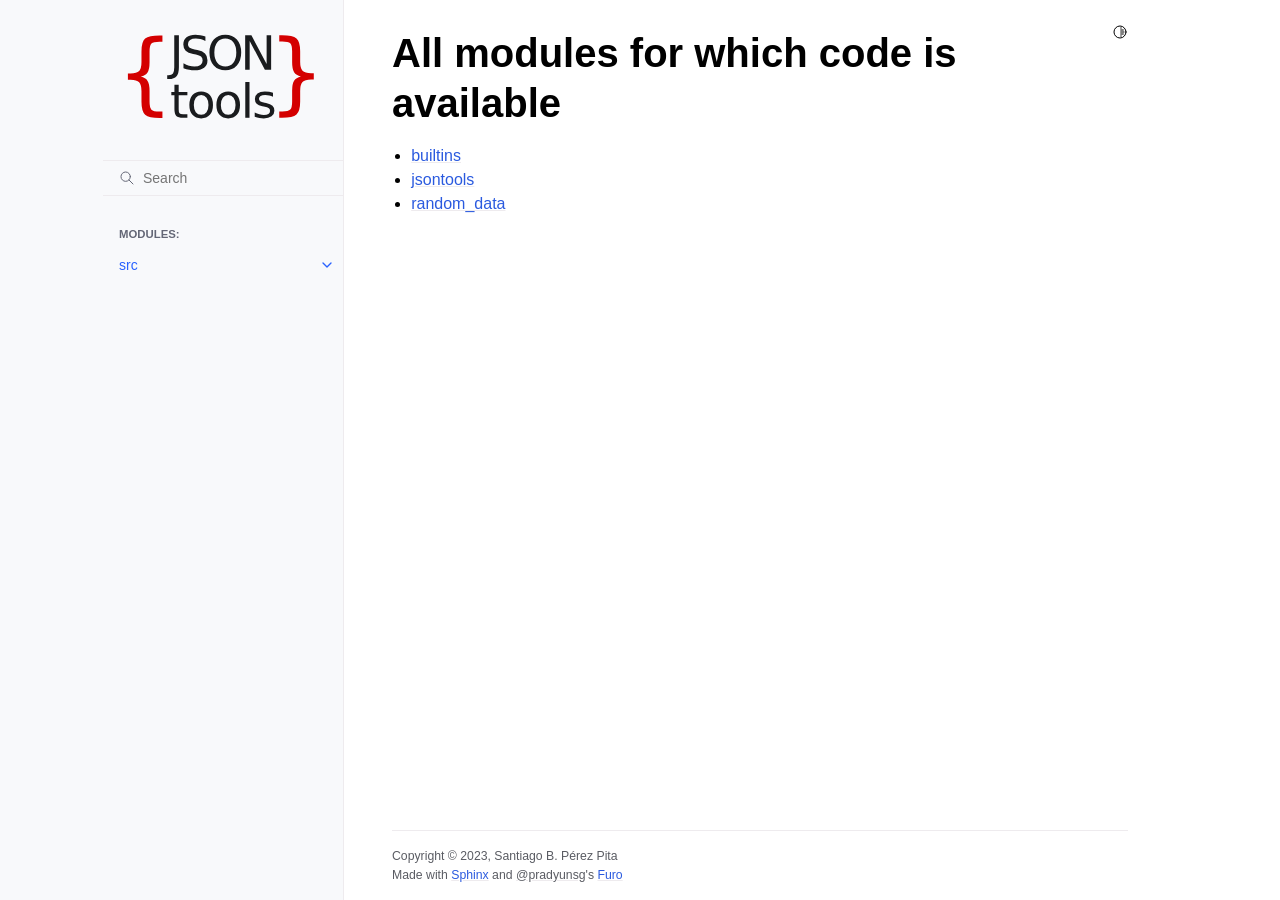
==== docs/_modules/index.html @ b6b6de49 "Beta version" ====
<!doctype html>
<html class="no-js" lang="en" data-content_root="../">
  <head><meta charset="utf-8"/>
    <meta name="viewport" content="width=device-width,initial-scale=1"/>
    <meta name="color-scheme" content="light dark"><link rel="index" title="Index" href="../genindex.html" /><link rel="search" title="Search" href="../search.html" />

    <link rel="shortcut icon" href="../_static/jsontools-icon.ico"/><!-- Generated with Sphinx 7.2.6 and Furo 2023.09.10 -->
        <title>Overview: module code</title>
      <link rel="stylesheet" type="text/css" href="../_static/pygments.css?v=649a27d8" />
    <link rel="stylesheet" type="text/css" href="../_static/styles/furo.css?v=135e06be" />
    <link rel="stylesheet" type="text/css" href="../_static/styles/furo-extensions.css?v=36a5483c" />
    <link rel="stylesheet" type="text/css" href="../_static/css/custom.css?v=da8a7cb0" />




<style>
  body {
    --color-code-background: #f0f0f0;
  --color-code-foreground: black;

  }
  @media not print {
    body[data-theme="dark"] {
      --color-code-background: #202020;
  --color-code-foreground: #d0d0d0;

    }
    @media (prefers-color-scheme: dark) {
      body:not([data-theme="light"]) {
        --color-code-background: #202020;
  --color-code-foreground: #d0d0d0;

      }
    }
  }
</style></head>
  <body>

    <script>
      document.body.dataset.theme = localStorage.getItem("theme") || "auto";
    </script>


<svg xmlns="http://www.w3.org/2000/svg" style="display: none;">
  <symbol id="svg-toc" viewBox="0 0 24 24">
    <title>Contents</title>
    <svg stroke="currentColor" fill="currentColor" stroke-width="0" viewBox="0 0 1024 1024">
      <path d="M408 442h480c4.4 0 8-3.6 8-8v-56c0-4.4-3.6-8-8-8H408c-4.4 0-8 3.6-8 8v56c0 4.4 3.6 8 8 8zm-8 204c0 4.4 3.6 8 8 8h480c4.4 0 8-3.6 8-8v-56c0-4.4-3.6-8-8-8H408c-4.4 0-8 3.6-8 8v56zm504-486H120c-4.4 0-8 3.6-8 8v56c0 4.4 3.6 8 8 8h784c4.4 0 8-3.6 8-8v-56c0-4.4-3.6-8-8-8zm0 632H120c-4.4 0-8 3.6-8 8v56c0 4.4 3.6 8 8 8h784c4.4 0 8-3.6 8-8v-56c0-4.4-3.6-8-8-8zM115.4 518.9L271.7 642c5.8 4.6 14.4.5 14.4-6.9V388.9c0-7.4-8.5-11.5-14.4-6.9L115.4 505.1a8.74 8.74 0 0 0 0 13.8z"/>
    </svg>
  </symbol>
  <symbol id="svg-menu" viewBox="0 0 24 24">
    <title>Menu</title>
    <svg xmlns="http://www.w3.org/2000/svg" viewBox="0 0 24 24" fill="none" stroke="currentColor"
      stroke-width="2" stroke-linecap="round" stroke-linejoin="round" class="feather-menu">
      <line x1="3" y1="12" x2="21" y2="12"></line>
      <line x1="3" y1="6" x2="21" y2="6"></line>
      <line x1="3" y1="18" x2="21" y2="18"></line>
    </svg>
  </symbol>
  <symbol id="svg-arrow-right" viewBox="0 0 24 24">
    <title>Expand</title>
    <svg xmlns="http://www.w3.org/2000/svg" viewBox="0 0 24 24" fill="none" stroke="currentColor"
      stroke-width="2" stroke-linecap="round" stroke-linejoin="round" class="feather-chevron-right">
      <polyline points="9 18 15 12 9 6"></polyline>
    </svg>
  </symbol>
  <symbol id="svg-sun" viewBox="0 0 24 24">
    <title>Light mode</title>
    <svg xmlns="http://www.w3.org/2000/svg" viewBox="0 0 24 24" fill="none" stroke="currentColor"
      stroke-width="1.5" stroke-linecap="round" stroke-linejoin="round" class="feather-sun">
      <circle cx="12" cy="12" r="5"></circle>
      <line x1="12" y1="1" x2="12" y2="3"></line>
      <line x1="12" y1="21" x2="12" y2="23"></line>
      <line x1="4.22" y1="4.22" x2="5.64" y2="5.64"></line>
      <line x1="18.36" y1="18.36" x2="19.78" y2="19.78"></line>
      <line x1="1" y1="12" x2="3" y2="12"></line>
      <line x1="21" y1="12" x2="23" y2="12"></line>
      <line x1="4.22" y1="19.78" x2="5.64" y2="18.36"></line>
      <line x1="18.36" y1="5.64" x2="19.78" y2="4.22"></line>
    </svg>
  </symbol>
  <symbol id="svg-moon" viewBox="0 0 24 24">
    <title>Dark mode</title>
    <svg xmlns="http://www.w3.org/2000/svg" viewBox="0 0 24 24" fill="none" stroke="currentColor"
      stroke-width="1.5" stroke-linecap="round" stroke-linejoin="round" class="icon-tabler-moon">
      <path stroke="none" d="M0 0h24v24H0z" fill="none" />
      <path d="M12 3c.132 0 .263 0 .393 0a7.5 7.5 0 0 0 7.92 12.446a9 9 0 1 1 -8.313 -12.454z" />
    </svg>
  </symbol>
  <symbol id="svg-sun-half" viewBox="0 0 24 24">
    <title>Auto light/dark mode</title>
    <svg xmlns="http://www.w3.org/2000/svg" viewBox="0 0 24 24" fill="none" stroke="currentColor"
      stroke-width="1.5" stroke-linecap="round" stroke-linejoin="round" class="icon-tabler-shadow">
      <path stroke="none" d="M0 0h24v24H0z" fill="none"/>
      <circle cx="12" cy="12" r="9" />
      <path d="M13 12h5" />
      <path d="M13 15h4" />
      <path d="M13 18h1" />
      <path d="M13 9h4" />
      <path d="M13 6h1" />
    </svg>
  </symbol>
</svg>

<input type="checkbox" class="sidebar-toggle" name="__navigation" id="__navigation">
<input type="checkbox" class="sidebar-toggle" name="__toc" id="__toc">
<label class="overlay sidebar-overlay" for="__navigation">
  <div class="visually-hidden">Hide navigation sidebar</div>
</label>
<label class="overlay toc-overlay" for="__toc">
  <div class="visually-hidden">Hide table of contents sidebar</div>
</label>



<div class="page">
  <header class="mobile-header">
    <div class="header-left">
      <label class="nav-overlay-icon" for="__navigation">
        <div class="visually-hidden">Toggle site navigation sidebar</div>
        <i class="icon"><svg><use href="#svg-menu"></use></svg></i>
      </label>
    </div>
    <div class="header-center">
      <a href="../index.html"><div class="brand">JSONtools</div></a>
    </div>
    <div class="header-right">
      <div class="theme-toggle-container theme-toggle-header">
        <button class="theme-toggle">
          <div class="visually-hidden">Toggle Light / Dark / Auto color theme</div>
          <svg class="theme-icon-when-auto"><use href="#svg-sun-half"></use></svg>
          <svg class="theme-icon-when-dark"><use href="#svg-moon"></use></svg>
          <svg class="theme-icon-when-light"><use href="#svg-sun"></use></svg>
        </button>
      </div>
      <label class="toc-overlay-icon toc-header-icon no-toc" for="__toc">
        <div class="visually-hidden">Toggle table of contents sidebar</div>
        <i class="icon"><svg><use href="#svg-toc"></use></svg></i>
      </label>
    </div>
  </header>
  <aside class="sidebar-drawer">
    <div class="sidebar-container">

      <div class="sidebar-sticky"><a class="sidebar-brand" href="../index.html">

  <div class="sidebar-logo-container">
    <img class="sidebar-logo" src="../_static/jsontools-logo-optimized.svg" alt="Logo"/>
  </div>

  <span class="sidebar-brand-text">JSONtools</span>

</a><form class="sidebar-search-container" method="get" action="../search.html" role="search">
  <input class="sidebar-search" placeholder="Search" name="q" aria-label="Search">
  <input type="hidden" name="check_keywords" value="yes">
  <input type="hidden" name="area" value="default">
</form>
<div id="searchbox"></div><div class="sidebar-scroll"><div class="sidebar-tree">
  <p class="caption" role="heading"><span class="caption-text">Modules:</span></p>
<ul>
<li class="toctree-l1 has-children"><a class="reference internal" href="../src/modules.html">src</a><input class="toctree-checkbox" id="toctree-checkbox-1" name="toctree-checkbox-1" role="switch" type="checkbox"/><label for="toctree-checkbox-1"><div class="visually-hidden">Toggle navigation of src</div><i class="icon"><svg><use href="#svg-arrow-right"></use></svg></i></label><ul>
<li class="toctree-l2"><a class="reference internal" href="../src/jsontools.html">jsontools module</a></li>
<li class="toctree-l2"><a class="reference internal" href="../src/random_data.html">random_data module</a></li>
</ul>
</li>
</ul>

</div>
</div>

      </div>

    </div>
  </aside>
  <div class="main">
    <div class="content">
      <div class="article-container">
        <a href="#" class="back-to-top muted-link">
          <svg xmlns="http://www.w3.org/2000/svg" viewBox="0 0 24 24">
            <path d="M13 20h-2V8l-5.5 5.5-1.42-1.42L12 4.16l7.92 7.92-1.42 1.42L13 8v12z"></path>
          </svg>
          <span>Back to top</span>
        </a>
        <div class="content-icon-container">
          <div class="theme-toggle-container theme-toggle-content">
            <button class="theme-toggle">
              <div class="visually-hidden">Toggle Light / Dark / Auto color theme</div>
              <svg class="theme-icon-when-auto"><use href="#svg-sun-half"></use></svg>
              <svg class="theme-icon-when-dark"><use href="#svg-moon"></use></svg>
              <svg class="theme-icon-when-light"><use href="#svg-sun"></use></svg>
            </button>
          </div>
          <label class="toc-overlay-icon toc-content-icon no-toc" for="__toc">
            <div class="visually-hidden">Toggle table of contents sidebar</div>
            <i class="icon"><svg><use href="#svg-toc"></use></svg></i>
          </label>
        </div>
        <article role="main">
          <h1>All modules for which code is available</h1>
<ul><li><a href="builtins.html">builtins</a></li>
<li><a href="jsontools.html">jsontools</a></li>
<li><a href="random_data.html">random_data</a></li>
</ul>
        </article>
      </div>
      <footer>

        <div class="related-pages">


        </div>
        <div class="bottom-of-page">
          <div class="left-details">
            <div class="copyright">
                Copyright &#169; 2023, Santiago B. Pérez Pita
            </div>
            Made with <a href="https://www.sphinx-doc.org/">Sphinx</a> and <a class="muted-link" href="https://pradyunsg.me">@pradyunsg</a>'s

            <a href="https://github.com/pradyunsg/furo">Furo</a>

          </div>
          <div class="right-details">

          </div>
        </div>

      </footer>
    </div>
    <aside class="toc-drawer no-toc">



    </aside>
  </div>
</div><script src="../_static/documentation_options.js?v=38b66d78"></script>
    <script src="../_static/doctools.js?v=888ff710"></script>
    <script src="../_static/sphinx_highlight.js?v=dc90522c"></script>
    <script src="../_static/scripts/furo.js?v=32e29ea5"></script>
    </body>
</html>
---- docs/_static/pygments.css ----
.highlight pre { line-height: 125%; }
.highlight td.linenos .normal { color: #666666; background-color: transparent; padding-left: 5px; padding-right: 5px; }
.highlight span.linenos { color: #666666; background-color: transparent; padding-left: 5px; padding-right: 5px; }
.highlight td.linenos .special { color: #000000; background-color: #ffffc0; padding-left: 5px; padding-right: 5px; }
.highlight span.linenos.special { color: #000000; background-color: #ffffc0; padding-left: 5px; padding-right: 5px; }
.highlight .hll { background-color: #ffffcc }
.highlight { background: #f0f0f0; }
.highlight .c { color: #60a0b0; font-style: italic } /* Comment */
.highlight .err { border: 1px solid #FF0000 } /* Error */
.highlight .k { color: #007020; font-weight: bold } /* Keyword */
.highlight .o { color: #666666 } /* Operator */
.highlight .ch { color: #60a0b0; font-style: italic } /* Comment.Hashbang */
.highlight .cm { color: #60a0b0; font-style: italic } /* Comment.Multiline */
.highlight .cp { color: #007020 } /* Comment.Preproc */
.highlight .cpf { color: #60a0b0; font-style: italic } /* Comment.PreprocFile */
.highlight .c1 { color: #60a0b0; font-style: italic } /* Comment.Single */
.highlight .cs { color: #60a0b0; background-color: #fff0f0 } /* Comment.Special */
.highlight .gd { color: #A00000 } /* Generic.Deleted */
.highlight .ge { font-style: italic } /* Generic.Emph */
.highlight .ges { font-weight: bold; font-style: italic } /* Generic.EmphStrong */
.highlight .gr { color: #FF0000 } /* Generic.Error */
.highlight .gh { color: #000080; font-weight: bold } /* Generic.Heading */
.highlight .gi { color: #00A000 } /* Generic.Inserted */
.highlight .go { color: #888888 } /* Generic.Output */
.highlight .gp { color: #c65d09; font-weight: bold } /* Generic.Prompt */
.highlight .gs { font-weight: bold } /* Generic.Strong */
.highlight .gu { color: #800080; font-weight: bold } /* Generic.Subheading */
.highlight .gt { color: #0044DD } /* Generic.Traceback */
.highlight .kc { color: #007020; font-weight: bold } /* Keyword.Constant */
.highlight .kd { color: #007020; font-weight: bold } /* Keyword.Declaration */
.highlight .kn { color: #007020; font-weight: bold } /* Keyword.Namespace */
.highlight .kp { color: #007020 } /* Keyword.Pseudo */
.highlight .kr { color: #007020; font-weight: bold } /* Keyword.Reserved */
.highlight .kt { color: #902000 } /* Keyword.Type */
.highlight .m { color: #40a070 } /* Literal.Number */
.highlight .s { color: #4070a0 } /* Literal.String */
.highlight .na { color: #4070a0 } /* Name.Attribute */
.highlight .nb { color: #007020 } /* Name.Builtin */
.highlight .nc { color: #0e84b5; font-weight: bold } /* Name.Class */
.highlight .no { color: #60add5 } /* Name.Constant */
.highlight .nd { color: #555555; font-weight: bold } /* Name.Decorator */
.highlight .ni { color: #d55537; font-weight: bold } /* Name.Entity */
.highlight .ne { color: #007020 } /* Name.Exception */
.highlight .nf { color: #06287e } /* Name.Function */
.highlight .nl { color: #002070; font-weight: bold } /* Name.Label */
.highlight .nn { color: #0e84b5; font-weight: bold } /* Name.Namespace */
.highlight .nt { color: #062873; font-weight: bold } /* Name.Tag */
.highlight .nv { color: #bb60d5 } /* Name.Variable */
.highlight .ow { color: #007020; font-weight: bold } /* Operator.Word */
.highlight .w { color: #bbbbbb } /* Text.Whitespace */
.highlight .mb { color: #40a070 } /* Literal.Number.Bin */
.highlight .mf { color: #40a070 } /* Literal.Number.Float */
.highlight .mh { color: #40a070 } /* Literal.Number.Hex */
.highlight .mi { color: #40a070 } /* Literal.Number.Integer */
.highlight .mo { color: #40a070 } /* Literal.Number.Oct */
.highlight .sa { color: #4070a0 } /* Literal.String.Affix */
.highlight .sb { color: #4070a0 } /* Literal.String.Backtick */
.highlight .sc { color: #4070a0 } /* Literal.String.Char */
.highlight .dl { color: #4070a0 } /* Literal.String.Delimiter */
.highlight .sd { color: #4070a0; font-style: italic } /* Literal.String.Doc */
.highlight .s2 { color: #4070a0 } /* Literal.String.Double */
.highlight .se { color: #4070a0; font-weight: bold } /* Literal.String.Escape */
.highlight .sh { color: #4070a0 } /* Literal.String.Heredoc */
.highlight .si { color: #70a0d0; font-style: italic } /* Literal.String.Interpol */
.highlight .sx { color: #c65d09 } /* Literal.String.Other */
.highlight .sr { color: #235388 } /* Literal.String.Regex */
.highlight .s1 { color: #4070a0 } /* Literal.String.Single */
.highlight .ss { color: #517918 } /* Literal.String.Symbol */
.highlight .bp { color: #007020 } /* Name.Builtin.Pseudo */
.highlight .fm { color: #06287e } /* Name.Function.Magic */
.highlight .vc { color: #bb60d5 } /* Name.Variable.Class */
.highlight .vg { color: #bb60d5 } /* Name.Variable.Global */
.highlight .vi { color: #bb60d5 } /* Name.Variable.Instance */
.highlight .vm { color: #bb60d5 } /* Name.Variable.Magic */
.highlight .il { color: #40a070 } /* Literal.Number.Integer.Long */
@media not print {
body[data-theme="dark"] .highlight pre { line-height: 125%; }
body[data-theme="dark"] .highlight td.linenos .normal { color: #aaaaaa; background-color: transparent; padding-left: 5px; padding-right: 5px; }
body[data-theme="dark"] .highlight span.linenos { color: #aaaaaa; background-color: transparent; padding-left: 5px; padding-right: 5px; }
body[data-theme="dark"] .highlight td.linenos .special { color: #000000; background-color: #ffffc0; padding-left: 5px; padding-right: 5px; }
body[data-theme="dark"] .highlight span.linenos.special { color: #000000; background-color: #ffffc0; padding-left: 5px; padding-right: 5px; }
body[data-theme="dark"] .highlight .hll { background-color: #404040 }
body[data-theme="dark"] .highlight { background: #202020; color: #d0d0d0 }
body[data-theme="dark"] .highlight .c { color: #ababab; font-style: italic } /* Comment */
body[data-theme="dark"] .highlight .err { color: #a61717; background-color: #e3d2d2 } /* Error */
body[data-theme="dark"] .highlight .esc { color: #d0d0d0 } /* Escape */
body[data-theme="dark"] .highlight .g { color: #d0d0d0 } /* Generic */
body[data-theme="dark"] .highlight .k { color: #6ebf26; font-weight: bold } /* Keyword */
body[data-theme="dark"] .highlight .l { color: #d0d0d0 } /* Literal */
body[data-theme="dark"] .highlight .n { color: #d0d0d0 } /* Name */
body[data-theme="dark"] .highlight .o { color: #d0d0d0 } /* Operator */
body[data-theme="dark"] .highlight .x { color: #d0d0d0 } /* Other */
body[data-theme="dark"] .highlight .p { color: #d0d0d0 } /* Punctuation */
body[data-theme="dark"] .highlight .ch { color: #ababab; font-style: italic } /* Comment.Hashbang */
body[data-theme="dark"] .highlight .cm { color: #ababab; font-style: italic } /* Comment.Multiline */
body[data-theme="dark"] .highlight .cp { color: #ff3a3a; font-weight: bold } /* Comment.Preproc */
body[data-theme="dark"] .highlight .cpf { color: #ababab; font-style: italic } /* Comment.PreprocFile */
body[data-theme="dark"] .highlight .c1 { color: #ababab; font-style: italic } /* Comment.Single */
body[data-theme="dark"] .highlight .cs { color: #e50808; font-weight: bold; background-color: #520000 } /* Comment.Special */
body[data-theme="dark"] .highlight .gd { color: #d22323 } /* Generic.Deleted */
body[data-theme="dark"] .highlight .ge { color: #d0d0d0; font-style: italic } /* Generic.Emph */
body[data-theme="dark"] .highlight .ges { color: #d0d0d0; font-weight: bold; font-style: italic } /* Generic.EmphStrong */
body[data-theme="dark"] .highlight .gr { color: #d22323 } /* Generic.Error */
body[data-theme="dark"] .highlight .gh { color: #ffffff; font-weight: bold } /* Generic.Heading */
body[data-theme="dark"] .highlight .gi { color: #589819 } /* Generic.Inserted */
body[data-theme="dark"] .highlight .go { color: #cccccc } /* Generic.Output */
body[data-theme="dark"] .highlight .gp { color: #aaaaaa } /* Generic.Prompt */
body[data-theme="dark"] .highlight .gs { color: #d0d0d0; font-weight: bold } /* Generic.Strong */
body[data-theme="dark"] .highlight .gu { color: #ffffff; text-decoration: underline } /* Generic.Subheading */
body[data-theme="dark"] .highlight .gt { color: #d22323 } /* Generic.Traceback */
body[data-theme="dark"] .highlight .kc { color: #6ebf26; font-weight: bold } /* Keyword.Constant */
body[data-theme="dark"] .highlight .kd { color: #6ebf26; font-weight: bold } /* Keyword.Declaration */
body[data-theme="dark"] .highlight .kn { color: #6ebf26; font-weight: bold } /* Keyword.Namespace */
body[data-theme="dark"] .highlight .kp { color: #6ebf26 } /* Keyword.Pseudo */
body[data-theme="dark"] .highlight .kr { color: #6ebf26; font-weight: bold } /* Keyword.Reserved */
body[data-theme="dark"] .highlight .kt { color: #6ebf26; font-weight: bold } /* Keyword.Type */
body[data-theme="dark"] .highlight .ld { color: #d0d0d0 } /* Literal.Date */
body[data-theme="dark"] .highlight .m { color: #51b2fd } /* Literal.Number */
body[data-theme="dark"] .highlight .s { color: #ed9d13 } /* Literal.String */
body[data-theme="dark"] .highlight .na { color: #bbbbbb } /* Name.Attribute */
body[data-theme="dark"] .highlight .nb { color: #2fbccd } /* Name.Builtin */
body[data-theme="dark"] .highlight .nc { color: #71adff; text-decoration: underline } /* Name.Class */
body[data-theme="dark"] .highlight .no { color: #40ffff } /* Name.Constant */
body[data-theme="dark"] .highlight .nd { color: #ffa500 } /* Name.Decorator */
body[data-theme="dark"] .highlight .ni { color: #d0d0d0 } /* Name.Entity */
body[data-theme="dark"] .highlight .ne { color: #bbbbbb } /* Name.Exception */
body[data-theme="dark"] .highlight .nf { color: #71adff } /* Name.Function */
body[data-theme="dark"] .highlight .nl { color: #d0d0d0 } /* Name.Label */
body[data-theme="dark"] .highlight .nn { color: #71adff; text-decoration: underline } /* Name.Namespace */
body[data-theme="dark"] .highlight .nx { color: #d0d0d0 } /* Name.Other */
body[data-theme="dark"] .highlight .py { color: #d0d0d0 } /* Name.Property */
body[data-theme="dark"] .highlight .nt { color: #6ebf26; font-weight: bold } /* Name.Tag */
body[data-theme="dark"] .highlight .nv { color: #40ffff } /* Name.Variable */
body[data-theme="dark"] .highlight .ow { color: #6ebf26; font-weight: bold } /* Operator.Word */
body[data-theme="dark"] .highlight .pm { color: #d0d0d0 } /* Punctuation.Marker */
body[data-theme="dark"] .highlight .w { color: #666666 } /* Text.Whitespace */
body[data-theme="dark"] .highlight .mb { color: #51b2fd } /* Literal.Number.Bin */
body[data-theme="dark"] .highlight .mf { color: #51b2fd } /* Literal.Number.Float */
body[data-theme="dark"] .highlight .mh { color: #51b2fd } /* Literal.Number.Hex */
body[data-theme="dark"] .highlight .mi { color: #51b2fd } /* Literal.Number.Integer */
body[data-theme="dark"] .highlight .mo { color: #51b2fd } /* Literal.Number.Oct */
body[data-theme="dark"] .highlight .sa { color: #ed9d13 } /* Literal.String.Affix */
body[data-theme="dark"] .highlight .sb { color: #ed9d13 } /* Literal.String.Backtick */
body[data-theme="dark"] .highlight .sc { color: #ed9d13 } /* Literal.String.Char */
body[data-theme="dark"] .highlight .dl { color: #ed9d13 } /* Literal.String.Delimiter */
body[data-theme="dark"] .highlight .sd { color: #ed9d13 } /* Literal.String.Doc */
body[data-theme="dark"] .highlight .s2 { color: #ed9d13 } /* Literal.String.Double */
body[data-theme="dark"] .highlight .se { color: #ed9d13 } /* Literal.String.Escape */
body[data-theme="dark"] .highlight .sh { color: #ed9d13 } /* Literal.String.Heredoc */
body[data-theme="dark"] .highlight .si { color: #ed9d13 } /* Literal.String.Interpol */
body[data-theme="dark"] .highlight .sx { color: #ffa500 } /* Literal.String.Other */
body[data-theme="dark"] .highlight .sr { color: #ed9d13 } /* Literal.String.Regex */
body[data-theme="dark"] .highlight .s1 { color: #ed9d13 } /* Literal.String.Single */
body[data-theme="dark"] .highlight .ss { color: #ed9d13 } /* Literal.String.Symbol */
body[data-theme="dark"] .highlight .bp { color: #2fbccd } /* Name.Builtin.Pseudo */
body[data-theme="dark"] .highlight .fm { color: #71adff } /* Name.Function.Magic */
body[data-theme="dark"] .highlight .vc { color: #40ffff } /* Name.Variable.Class */
body[data-theme="dark"] .highlight .vg { color: #40ffff } /* Name.Variable.Global */
body[data-theme="dark"] .highlight .vi { color: #40ffff } /* Name.Variable.Instance */
body[data-theme="dark"] .highlight .vm { color: #40ffff } /* Name.Variable.Magic */
body[data-theme="dark"] .highlight .il { color: #51b2fd } /* Literal.Number.Integer.Long */
@media (prefers-color-scheme: dark) {
body:not([data-theme="light"]) .highlight pre { line-height: 125%; }
body:not([data-theme="light"]) .highlight td.linenos .normal { color: #aaaaaa; background-color: transparent; padding-left: 5px; padding-right: 5px; }
body:not([data-theme="light"]) .highlight span.linenos { color: #aaaaaa; background-color: transparent; padding-left: 5px; padding-right: 5px; }
body:not([data-theme="light"]) .highlight td.linenos .special { color: #000000; background-color: #ffffc0; padding-left: 5px; padding-right: 5px; }
body:not([data-theme="light"]) .highlight span.linenos.special { color: #000000; background-color: #ffffc0; padding-left: 5px; padding-right: 5px; }
body:not([data-theme="light"]) .highlight .hll { background-color: #404040 }
body:not([data-theme="light"]) .highlight { background: #202020; color: #d0d0d0 }
body:not([data-theme="light"]) .highlight .c { color: #ababab; font-style: italic } /* Comment */
body:not([data-theme="light"]) .highlight .err { color: #a61717; background-color: #e3d2d2 } /* Error */
body:not([data-theme="light"]) .highlight .esc { color: #d0d0d0 } /* Escape */
body:not([data-theme="light"]) .highlight .g { color: #d0d0d0 } /* Generic */
body:not([data-theme="light"]) .highlight .k { color: #6ebf26; font-weight: bold } /* Keyword */
body:not([data-theme="light"]) .highlight .l { color: #d0d0d0 } /* Literal */
body:not([data-theme="light"]) .highlight .n { color: #d0d0d0 } /* Name */
body:not([data-theme="light"]) .highlight .o { color: #d0d0d0 } /* Operator */
body:not([data-theme="light"]) .highlight .x { color: #d0d0d0 } /* Other */
body:not([data-theme="light"]) .highlight .p { color: #d0d0d0 } /* Punctuation */
body:not([data-theme="light"]) .highlight .ch { color: #ababab; font-style: italic } /* Comment.Hashbang */
body:not([data-theme="light"]) .highlight .cm { color: #ababab; font-style: italic } /* Comment.Multiline */
body:not([data-theme="light"]) .highlight .cp { color: #ff3a3a; font-weight: bold } /* Comment.Preproc */
body:not([data-theme="light"]) .highlight .cpf { color: #ababab; font-style: italic } /* Comment.PreprocFile */
body:not([data-theme="light"]) .highlight .c1 { color: #ababab; font-style: italic } /* Comment.Single */
body:not([data-theme="light"]) .highlight .cs { color: #e50808; font-weight: bold; background-color: #520000 } /* Comment.Special */
body:not([data-theme="light"]) .highlight .gd { color: #d22323 } /* Generic.Deleted */
body:not([data-theme="light"]) .highlight .ge { color: #d0d0d0; font-style: italic } /* Generic.Emph */
body:not([data-theme="light"]) .highlight .ges { color: #d0d0d0; font-weight: bold; font-style: italic } /* Generic.EmphStrong */
body:not([data-theme="light"]) .highlight .gr { color: #d22323 } /* Generic.Error */
body:not([data-theme="light"]) .highlight .gh { color: #ffffff; font-weight: bold } /* Generic.Heading */
body:not([data-theme="light"]) .highlight .gi { color: #589819 } /* Generic.Inserted */
body:not([data-theme="light"]) .highlight .go { color: #cccccc } /* Generic.Output */
body:not([data-theme="light"]) .highlight .gp { color: #aaaaaa } /* Generic.Prompt */
body:not([data-theme="light"]) .highlight .gs { color: #d0d0d0; font-weight: bold } /* Generic.Strong */
body:not([data-theme="light"]) .highlight .gu { color: #ffffff; text-decoration: underline } /* Generic.Subheading */
body:not([data-theme="light"]) .highlight .gt { color: #d22323 } /* Generic.Traceback */
body:not([data-theme="light"]) .highlight .kc { color: #6ebf26; font-weight: bold } /* Keyword.Constant */
body:not([data-theme="light"]) .highlight .kd { color: #6ebf26; font-weight: bold } /* Keyword.Declaration */
body:not([data-theme="light"]) .highlight .kn { color: #6ebf26; font-weight: bold } /* Keyword.Namespace */
body:not([data-theme="light"]) .highlight .kp { color: #6ebf26 } /* Keyword.Pseudo */
body:not([data-theme="light"]) .highlight .kr { color: #6ebf26; font-weight: bold } /* Keyword.Reserved */
body:not([data-theme="light"]) .highlight .kt { color: #6ebf26; font-weight: bold } /* Keyword.Type */
body:not([data-theme="light"]) .highlight .ld { color: #d0d0d0 } /* Literal.Date */
body:not([data-theme="light"]) .highlight .m { color: #51b2fd } /* Literal.Number */
body:not([data-theme="light"]) .highlight .s { color: #ed9d13 } /* Literal.String */
body:not([data-theme="light"]) .highlight .na { color: #bbbbbb } /* Name.Attribute */
body:not([data-theme="light"]) .highlight .nb { color: #2fbccd } /* Name.Builtin */
body:not([data-theme="light"]) .highlight .nc { color: #71adff; text-decoration: underline } /* Name.Class */
body:not([data-theme="light"]) .highlight .no { color: #40ffff } /* Name.Constant */
body:not([data-theme="light"]) .highlight .nd { color: #ffa500 } /* Name.Decorator */
body:not([data-theme="light"]) .highlight .ni { color: #d0d0d0 } /* Name.Entity */
body:not([data-theme="light"]) .highlight .ne { color: #bbbbbb } /* Name.Exception */
body:not([data-theme="light"]) .highlight .nf { color: #71adff } /* Name.Function */
body:not([data-theme="light"]) .highlight .nl { color: #d0d0d0 } /* Name.Label */
body:not([data-theme="light"]) .highlight .nn { color: #71adff; text-decoration: underline } /* Name.Namespace */
body:not([data-theme="light"]) .highlight .nx { color: #d0d0d0 } /* Name.Other */
body:not([data-theme="light"]) .highlight .py { color: #d0d0d0 } /* Name.Property */
body:not([data-theme="light"]) .highlight .nt { color: #6ebf26; font-weight: bold } /* Name.Tag */
body:not([data-theme="light"]) .highlight .nv { color: #40ffff } /* Name.Variable */
body:not([data-theme="light"]) .highlight .ow { color: #6ebf26; font-weight: bold } /* Operator.Word */
body:not([data-theme="light"]) .highlight .pm { color: #d0d0d0 } /* Punctuation.Marker */
body:not([data-theme="light"]) .highlight .w { color: #666666 } /* Text.Whitespace */
body:not([data-theme="light"]) .highlight .mb { color: #51b2fd } /* Literal.Number.Bin */
body:not([data-theme="light"]) .highlight .mf { color: #51b2fd } /* Literal.Number.Float */
body:not([data-theme="light"]) .highlight .mh { color: #51b2fd } /* Literal.Number.Hex */
body:not([data-theme="light"]) .highlight .mi { color: #51b2fd } /* Literal.Number.Integer */
body:not([data-theme="light"]) .highlight .mo { color: #51b2fd } /* Literal.Number.Oct */
body:not([data-theme="light"]) .highlight .sa { color: #ed9d13 } /* Literal.String.Affix */
body:not([data-theme="light"]) .highlight .sb { color: #ed9d13 } /* Literal.String.Backtick */
body:not([data-theme="light"]) .highlight .sc { color: #ed9d13 } /* Literal.String.Char */
body:not([data-theme="light"]) .highlight .dl { color: #ed9d13 } /* Literal.String.Delimiter */
body:not([data-theme="light"]) .highlight .sd { color: #ed9d13 } /* Literal.String.Doc */
body:not([data-theme="light"]) .highlight .s2 { color: #ed9d13 } /* Literal.String.Double */
body:not([data-theme="light"]) .highlight .se { color: #ed9d13 } /* Literal.String.Escape */
body:not([data-theme="light"]) .highlight .sh { color: #ed9d13 } /* Literal.String.Heredoc */
body:not([data-theme="light"]) .highlight .si { color: #ed9d13 } /* Literal.String.Interpol */
body:not([data-theme="light"]) .highlight .sx { color: #ffa500 } /* Literal.String.Other */
body:not([data-theme="light"]) .highlight .sr { color: #ed9d13 } /* Literal.String.Regex */
body:not([data-theme="light"]) .highlight .s1 { color: #ed9d13 } /* Literal.String.Single */
body:not([data-theme="light"]) .highlight .ss { color: #ed9d13 } /* Literal.String.Symbol */
body:not([data-theme="light"]) .highlight .bp { color: #2fbccd } /* Name.Builtin.Pseudo */
body:not([data-theme="light"]) .highlight .fm { color: #71adff } /* Name.Function.Magic */
body:not([data-theme="light"]) .highlight .vc { color: #40ffff } /* Name.Variable.Class */
body:not([data-theme="light"]) .highlight .vg { color: #40ffff } /* Name.Variable.Global */
body:not([data-theme="light"]) .highlight .vi { color: #40ffff } /* Name.Variable.Instance */
body:not([data-theme="light"]) .highlight .vm { color: #40ffff } /* Name.Variable.Magic */
body:not([data-theme="light"]) .highlight .il { color: #51b2fd } /* Literal.Number.Integer.Long */
}
}
---- docs/_static/styles/furo.css ----
/*! normalize.css v8.0.1 | MIT License | github.com/necolas/normalize.css */html{-webkit-text-size-adjust:100%;line-height:1.15}body{margin:0}main{display:block}h1{font-size:2em;margin:.67em 0}hr{box-sizing:content-box;height:0;overflow:visible}pre{font-family:monospace,monospace;font-size:1em}a{background-color:transparent}abbr[title]{border-bottom:none;text-decoration:underline;text-decoration:underline dotted}b,strong{font-weight:bolder}code,kbd,samp{font-family:monospace,monospace;font-size:1em}sub,sup{font-size:75%;line-height:0;position:relative;vertical-align:baseline}sub{bottom:-.25em}sup{top:-.5em}img{border-style:none}button,input,optgroup,select,textarea{font-family:inherit;font-size:100%;line-height:1.15;margin:0}button,input{overflow:visible}button,select{text-transform:none}[type=button],[type=reset],[type=submit],button{-webkit-appearance:button}[type=button]::-moz-focus-inner,[type=reset]::-moz-focus-inner,[type=submit]::-moz-focus-inner,button::-moz-focus-inner{border-style:none;padding:0}[type=button]:-moz-focusring,[type=reset]:-moz-focusring,[type=submit]:-moz-focusring,button:-moz-focusring{outline:1px dotted ButtonText}fieldset{padding:.35em .75em .625em}legend{box-sizing:border-box;color:inherit;display:table;max-width:100%;padding:0;white-space:normal}progress{vertical-align:baseline}textarea{overflow:auto}[type=checkbox],[type=radio]{box-sizing:border-box;padding:0}[type=number]::-webkit-inner-spin-button,[type=number]::-webkit-outer-spin-button{height:auto}[type=search]{-webkit-appearance:textfield;outline-offset:-2px}[type=search]::-webkit-search-decoration{-webkit-appearance:none}::-webkit-file-upload-button{-webkit-appearance:button;font:inherit}details{display:block}summary{display:list-item}[hidden],template{display:none}@media print{.content-icon-container,.headerlink,.mobile-header,.related-pages{display:none!important}.highlight{border:.1pt solid var(--color-foreground-border)}a,blockquote,dl,ol,pre,table,ul{page-break-inside:avoid}caption,figure,h1,h2,h3,h4,h5,h6,img{page-break-after:avoid;page-break-inside:avoid}dl,ol,ul{page-break-before:avoid}}.visually-hidden{clip:rect(0,0,0,0)!important;border:0!important;height:1px!important;margin:-1px!important;overflow:hidden!important;padding:0!important;position:absolute!important;white-space:nowrap!important;width:1px!important}:-moz-focusring{outline:auto}body{--font-stack:-apple-system,BlinkMacSystemFont,Segoe UI,Helvetica,Arial,sans-serif,Apple Color Emoji,Segoe UI Emoji;--font-stack--monospace:"SFMono-Regular",Menlo,Consolas,Monaco,Liberation Mono,Lucida Console,monospace;--font-size--normal:100%;--font-size--small:87.5%;--font-size--small--2:81.25%;--font-size--small--3:75%;--font-size--small--4:62.5%;--sidebar-caption-font-size:var(--font-size--small--2);--sidebar-item-font-size:var(--font-size--small);--sidebar-search-input-font-size:var(--font-size--small);--toc-font-size:var(--font-size--small--3);--toc-font-size--mobile:var(--font-size--normal);--toc-title-font-size:var(--font-size--small--4);--admonition-font-size:0.8125rem;--admonition-title-font-size:0.8125rem;--code-font-size:var(--font-size--small--2);--api-font-size:var(--font-size--small);--header-height:calc(var(--sidebar-item-line-height) + var(--sidebar-item-spacing-vertical)*4);--header-padding:0.5rem;--sidebar-tree-space-above:1.5rem;--sidebar-caption-space-above:1rem;--sidebar-item-line-height:1rem;--sidebar-item-spacing-vertical:0.5rem;--sidebar-item-spacing-horizontal:1rem;--sidebar-item-height:calc(var(--sidebar-item-line-height) + var(--sidebar-item-spacing-vertical)*2);--sidebar-expander-width:var(--sidebar-item-height);--sidebar-search-space-above:0.5rem;--sidebar-search-input-spacing-vertical:0.5rem;--sidebar-search-input-spacing-horizontal:0.5rem;--sidebar-search-input-height:1rem;--sidebar-search-icon-size:var(--sidebar-search-input-height);--toc-title-padding:0.25rem 0;--toc-spacing-vertical:1.5rem;--toc-spacing-horizontal:1.5rem;--toc-item-spacing-vertical:0.4rem;--toc-item-spacing-horizontal:1rem;--icon-search:url('data:image/svg+xml;charset=utf-8,<svg xmlns="http://www.w3.org/2000/svg" viewBox="0 0 24 24" stroke-width="1.5" stroke="currentColor" fill="none" stroke-linecap="round" stroke-linejoin="round"><path d="M0 0h24v24H0z" stroke="none"/><circle cx="10" cy="10" r="7"/><path d="m21 21-6-6"/></svg>');--icon-pencil:url('data:image/svg+xml;charset=utf-8,<svg xmlns="http://www.w3.org/2000/svg" viewBox="0 0 24 24"><path d="M20.71 7.04c.39-.39.39-1.04 0-1.41l-2.34-2.34c-.37-.39-1.02-.39-1.41 0l-1.84 1.83 3.75 3.75M3 17.25V21h3.75L17.81 9.93l-3.75-3.75L3 17.25z"/></svg>');--icon-abstract:url('data:image/svg+xml;charset=utf-8,<svg xmlns="http://www.w3.org/2000/svg" viewBox="0 0 24 24"><path d="M4 5h16v2H4V5m0 4h16v2H4V9m0 4h16v2H4v-2m0 4h10v2H4v-2z"/></svg>');--icon-info:url('data:image/svg+xml;charset=utf-8,<svg xmlns="http://www.w3.org/2000/svg" viewBox="0 0 24 24"><path d="M13 9h-2V7h2m0 10h-2v-6h2m-1-9A10 10 0 0 0 2 12a10 10 0 0 0 10 10 10 10 0 0 0 10-10A10 10 0 0 0 12 2z"/></svg>');--icon-flame:url('data:image/svg+xml;charset=utf-8,<svg xmlns="http://www.w3.org/2000/svg" viewBox="0 0 24 24"><path d="M17.55 11.2c-.23-.3-.5-.56-.76-.82-.65-.6-1.4-1.03-2.03-1.66C13.3 7.26 13 4.85 13.91 3c-.91.23-1.75.75-2.45 1.32-2.54 2.08-3.54 5.75-2.34 8.9.04.1.08.2.08.33 0 .22-.15.42-.35.5-.22.1-.46.04-.64-.12a.83.83 0 0 1-.15-.17c-1.1-1.43-1.28-3.48-.53-5.12C5.89 10 5 12.3 5.14 14.47c.04.5.1 1 .27 1.5.14.6.4 1.2.72 1.73 1.04 1.73 2.87 2.97 4.84 3.22 2.1.27 4.35-.12 5.96-1.6 1.8-1.66 2.45-4.32 1.5-6.6l-.13-.26c-.2-.46-.47-.87-.8-1.25l.05-.01m-3.1 6.3c-.28.24-.73.5-1.08.6-1.1.4-2.2-.16-2.87-.82 1.19-.28 1.89-1.16 2.09-2.05.17-.8-.14-1.46-.27-2.23-.12-.74-.1-1.37.18-2.06.17.38.37.76.6 1.06.76 1 1.95 1.44 2.2 2.8.04.14.06.28.06.43.03.82-.32 1.72-.92 2.27h.01z"/></svg>');--icon-question:url('data:image/svg+xml;charset=utf-8,<svg xmlns="http://www.w3.org/2000/svg" viewBox="0 0 24 24"><path d="m15.07 11.25-.9.92C13.45 12.89 13 13.5 13 15h-2v-.5c0-1.11.45-2.11 1.17-2.83l1.24-1.26c.37-.36.59-.86.59-1.41a2 2 0 0 0-2-2 2 2 0 0 0-2 2H8a4 4 0 0 1 4-4 4 4 0 0 1 4 4 3.2 3.2 0 0 1-.93 2.25M13 19h-2v-2h2M12 2A10 10 0 0 0 2 12a10 10 0 0 0 10 10 10 10 0 0 0 10-10c0-5.53-4.5-10-10-10z"/></svg>');--icon-warning:url('data:image/svg+xml;charset=utf-8,<svg xmlns="http://www.w3.org/2000/svg" viewBox="0 0 24 24"><path d="M13 14h-2v-4h2m0 8h-2v-2h2M1 21h22L12 2 1 21z"/></svg>');--icon-failure:url('data:image/svg+xml;charset=utf-8,<svg xmlns="http://www.w3.org/2000/svg" viewBox="0 0 24 24"><path d="M12 2c5.53 0 10 4.47 10 10s-4.47 10-10 10S2 17.53 2 12 6.47 2 12 2m3.59 5L12 10.59 8.41 7 7 8.41 10.59 12 7 15.59 8.41 17 12 13.41 15.59 17 17 15.59 13.41 12 17 8.41 15.59 7z"/></svg>');--icon-spark:url('data:image/svg+xml;charset=utf-8,<svg xmlns="http://www.w3.org/2000/svg" viewBox="0 0 24 24"><path d="m11.5 20 4.86-9.73H13V4l-5 9.73h3.5V20M12 2c2.75 0 5.1 1 7.05 2.95C21 6.9 22 9.25 22 12s-1 5.1-2.95 7.05C17.1 21 14.75 22 12 22s-5.1-1-7.05-2.95C3 17.1 2 14.75 2 12s1-5.1 2.95-7.05C6.9 3 9.25 2 12 2z"/></svg>');--color-admonition-title--caution:#ff9100;--color-admonition-title-background--caution:rgba(255,145,0,.2);--color-admonition-title--warning:#ff9100;--color-admonition-title-background--warning:rgba(255,145,0,.2);--color-admonition-title--danger:#ff5252;--color-admonition-title-background--danger:rgba(255,82,82,.2);--color-admonition-title--attention:#ff5252;--color-admonition-title-background--attention:rgba(255,82,82,.2);--color-admonition-title--error:#ff5252;--color-admonition-title-background--error:rgba(255,82,82,.2);--color-admonition-title--hint:#00c852;--color-admonition-title-background--hint:rgba(0,200,82,.2);--color-admonition-title--tip:#00c852;--color-admonition-title-background--tip:rgba(0,200,82,.2);--color-admonition-title--important:#00bfa5;--color-admonition-title-background--important:rgba(0,191,165,.2);--color-admonition-title--note:#00b0ff;--color-admonition-title-background--note:rgba(0,176,255,.2);--color-admonition-title--seealso:#448aff;--color-admonition-title-background--seealso:rgba(68,138,255,.2);--color-admonition-title--admonition-todo:grey;--color-admonition-title-background--admonition-todo:hsla(0,0%,50%,.2);--color-admonition-title:#651fff;--color-admonition-title-background:rgba(101,31,255,.2);--icon-admonition-default:var(--icon-abstract);--color-topic-title:#14b8a6;--color-topic-title-background:rgba(20,184,166,.2);--icon-topic-default:var(--icon-pencil);--color-problematic:#b30000;--color-foreground-primary:#000;--color-foreground-secondary:#5a5c63;--color-foreground-muted:#646776;--color-foreground-border:#878787;--color-background-primary:#fff;--color-background-secondary:#f8f9fb;--color-background-hover:#efeff4;--color-background-hover--transparent:#efeff400;--color-background-border:#eeebee;--color-background-item:#ccc;--color-announcement-background:#000000dd;--color-announcement-text:#eeebee;--color-brand-primary:#2962ff;--color-brand-content:#2a5adf;--color-api-background:var(--color-background-hover--transparent);--color-api-background-hover:var(--color-background-hover);--color-api-overall:var(--color-foreground-secondary);--color-api-name:var(--color-problematic);--color-api-pre-name:var(--color-problematic);--color-api-paren:var(--color-foreground-secondary);--color-api-keyword:var(--color-foreground-primary);--color-highlight-on-target:#ffc;--color-inline-code-background:var(--color-background-secondary);--color-highlighted-background:#def;--color-highlighted-text:var(--color-foreground-primary);--color-guilabel-background:#ddeeff80;--color-guilabel-border:#bedaf580;--color-guilabel-text:var(--color-foreground-primary);--color-admonition-background:transparent;--color-table-header-background:var(--color-background-secondary);--color-table-border:var(--color-background-border);--color-card-border:var(--color-background-secondary);--color-card-background:transparent;--color-card-marginals-background:var(--color-background-secondary);--color-header-background:var(--color-background-primary);--color-header-border:var(--color-background-border);--color-header-text:var(--color-foreground-primary);--color-sidebar-background:var(--color-background-secondary);--color-sidebar-background-border:var(--color-background-border);--color-sidebar-brand-text:var(--color-foreground-primary);--color-sidebar-caption-text:var(--color-foreground-muted);--color-sidebar-link-text:var(--color-foreground-secondary);--color-sidebar-link-text--top-level:var(--color-brand-primary);--color-sidebar-item-background:var(--color-sidebar-background);--color-sidebar-item-background--current:var( --color-sidebar-item-background );--color-sidebar-item-background--hover:linear-gradient(90deg,var(--color-background-hover--transparent) 0%,var(--color-background-hover) var(--sidebar-item-spacing-horizontal),var(--color-background-hover) 100%);--color-sidebar-item-expander-background:transparent;--color-sidebar-item-expander-background--hover:var( --color-background-hover );--color-sidebar-search-text:var(--color-foreground-primary);--color-sidebar-search-background:var(--color-background-secondary);--color-sidebar-search-background--focus:var(--color-background-primary);--color-sidebar-search-border:var(--color-background-border);--color-sidebar-search-icon:var(--color-foreground-muted);--color-toc-background:var(--color-background-primary);--color-toc-title-text:var(--color-foreground-muted);--color-toc-item-text:var(--color-foreground-secondary);--color-toc-item-text--hover:var(--color-foreground-primary);--color-toc-item-text--active:var(--color-brand-primary);--color-content-foreground:var(--color-foreground-primary);--color-content-background:transparent;--color-link:var(--color-brand-content);--color-link--hover:var(--color-brand-content);--color-link-underline:var(--color-background-border);--color-link-underline--hover:var(--color-foreground-border)}.only-light{display:block!important}html body .only-dark{display:none!important}@media not print{body[data-theme=dark]{--color-problematic:#ee5151;--color-foreground-primary:#ffffffcc;--color-foreground-secondary:#9ca0a5;--color-foreground-muted:#81868d;--color-foreground-border:#666;--color-background-primary:#131416;--color-background-secondary:#1a1c1e;--color-background-hover:#1e2124;--color-background-hover--transparent:#1e212400;--color-background-border:#303335;--color-background-item:#444;--color-announcement-background:#000000dd;--color-announcement-text:#eeebee;--color-brand-primary:#2b8cee;--color-brand-content:#368ce2;--color-highlighted-background:#083563;--color-guilabel-background:#08356380;--color-guilabel-border:#13395f80;--color-api-keyword:var(--color-foreground-secondary);--color-highlight-on-target:#330;--color-admonition-background:#18181a;--color-card-border:var(--color-background-secondary);--color-card-background:#18181a;--color-card-marginals-background:var(--color-background-hover)}html body[data-theme=dark] .only-light{display:none!important}body[data-theme=dark] .only-dark{display:block!important}@media(prefers-color-scheme:dark){body:not([data-theme=light]){--color-problematic:#ee5151;--color-foreground-primary:#ffffffcc;--color-foreground-secondary:#9ca0a5;--color-foreground-muted:#81868d;--color-foreground-border:#666;--color-background-primary:#131416;--color-background-secondary:#1a1c1e;--color-background-hover:#1e2124;--color-background-hover--transparent:#1e212400;--color-background-border:#303335;--color-background-item:#444;--color-announcement-background:#000000dd;--color-announcement-text:#eeebee;--color-brand-primary:#2b8cee;--color-brand-content:#368ce2;--color-highlighted-background:#083563;--color-guilabel-background:#08356380;--color-guilabel-border:#13395f80;--color-api-keyword:var(--color-foreground-secondary);--color-highlight-on-target:#330;--color-admonition-background:#18181a;--color-card-border:var(--color-background-secondary);--color-card-background:#18181a;--color-card-marginals-background:var(--color-background-hover)}html body:not([data-theme=light]) .only-light{display:none!important}body:not([data-theme=light]) .only-dark{display:block!important}}}body[data-theme=auto] .theme-toggle svg.theme-icon-when-auto,body[data-theme=dark] .theme-toggle svg.theme-icon-when-dark,body[data-theme=light] .theme-toggle svg.theme-icon-when-light{display:block}body{font-family:var(--font-stack)}code,kbd,pre,samp{font-family:var(--font-stack--monospace)}body{-webkit-font-smoothing:antialiased;-moz-osx-font-smoothing:grayscale}article{line-height:1.5}h1,h2,h3,h4,h5,h6{border-radius:.5rem;font-weight:700;line-height:1.25;margin:.5rem -.5rem;padding-left:.5rem;padding-right:.5rem}h1+p,h2+p,h3+p,h4+p,h5+p,h6+p{margin-top:0}h1{font-size:2.5em;margin-bottom:1rem}h1,h2{margin-top:1.75rem}h2{font-size:2em}h3{font-size:1.5em}h4{font-size:1.25em}h5{font-size:1.125em}h6{font-size:1em}small{font-size:80%;opacity:75%}p{margin-bottom:.75rem;margin-top:.5rem}hr.docutils{background-color:var(--color-background-border);border:0;height:1px;margin:2rem 0;padding:0}.centered{text-align:center}a{color:var(--color-link);text-decoration:underline;text-decoration-color:var(--color-link-underline)}a:hover{color:var(--color-link--hover);text-decoration-color:var(--color-link-underline--hover)}a.muted-link{color:inherit}a.muted-link:hover{color:var(--color-link);text-decoration-color:var(--color-link-underline--hover)}html{overflow-x:hidden;overflow-y:scroll;scroll-behavior:smooth}.sidebar-scroll,.toc-scroll,article[role=main] *{scrollbar-color:var(--color-foreground-border) transparent;scrollbar-width:thin}.sidebar-scroll::-webkit-scrollbar,.toc-scroll::-webkit-scrollbar,article[role=main] ::-webkit-scrollbar{height:.25rem;width:.25rem}.sidebar-scroll::-webkit-scrollbar-thumb,.toc-scroll::-webkit-scrollbar-thumb,article[role=main] ::-webkit-scrollbar-thumb{background-color:var(--color-foreground-border);border-radius:.125rem}body,html{background:var(--color-background-primary);color:var(--color-foreground-primary);height:100%}article{background:var(--color-content-background);color:var(--color-content-foreground);overflow-wrap:break-word}.page{display:flex;min-height:100%}.mobile-header{background-color:var(--color-header-background);border-bottom:1px solid var(--color-header-border);color:var(--color-header-text);display:none;height:var(--header-height);width:100%;z-index:10}.mobile-header.scrolled{border-bottom:none;box-shadow:0 0 .2rem rgba(0,0,0,.1),0 .2rem .4rem rgba(0,0,0,.2)}.mobile-header .header-center a{color:var(--color-header-text);text-decoration:none}.main{display:flex;flex:1}.sidebar-drawer{background:var(--color-sidebar-background);border-right:1px solid var(--color-sidebar-background-border);box-sizing:border-box;display:flex;justify-content:flex-end;min-width:15em;width:calc(50% - 26em)}.sidebar-container,.toc-drawer{box-sizing:border-box;width:15em}.toc-drawer{background:var(--color-toc-background);padding-right:1rem}.sidebar-sticky,.toc-sticky{display:flex;flex-direction:column;height:min(100%,100vh);height:100vh;position:sticky;top:0}.sidebar-scroll,.toc-scroll{flex-grow:1;flex-shrink:1;overflow:auto;scroll-behavior:smooth}.content{display:flex;flex-direction:column;justify-content:space-between;padding:0 3em;width:46em}.icon{display:inline-block;height:1rem;width:1rem}.icon svg{height:100%;width:100%}.announcement{align-items:center;background-color:var(--color-announcement-background);color:var(--color-announcement-text);display:flex;height:var(--header-height);overflow-x:auto}.announcement+.page{min-height:calc(100% - var(--header-height))}.announcement-content{box-sizing:border-box;min-width:100%;padding:.5rem;text-align:center;white-space:nowrap}.announcement-content a{color:var(--color-announcement-text);text-decoration-color:var(--color-announcement-text)}.announcement-content a:hover{color:var(--color-announcement-text);text-decoration-color:var(--color-link--hover)}.no-js .theme-toggle-container{display:none}.theme-toggle-container{vertical-align:middle}.theme-toggle{background:transparent;border:none;cursor:pointer;padding:0}.theme-toggle svg{color:var(--color-foreground-primary);display:none;height:1rem;vertical-align:middle;width:1rem}.theme-toggle-header{float:left;padding:1rem .5rem}.nav-overlay-icon,.toc-overlay-icon{cursor:pointer;display:none}.nav-overlay-icon .icon,.toc-overlay-icon .icon{color:var(--color-foreground-secondary);height:1rem;width:1rem}.nav-overlay-icon,.toc-header-icon{align-items:center;justify-content:center}.toc-content-icon{height:1.5rem;width:1.5rem}.content-icon-container{display:flex;float:right;gap:.5rem;margin-bottom:1rem;margin-left:1rem;margin-top:1.5rem}.content-icon-container .edit-this-page svg{color:inherit;height:1rem;width:1rem}.sidebar-toggle{display:none;position:absolute}.sidebar-toggle[name=__toc]{left:20px}.sidebar-toggle:checked{left:40px}.overlay{background-color:rgba(0,0,0,.54);height:0;opacity:0;position:fixed;top:0;transition:width 0ms,height 0ms,opacity .25s ease-out;width:0}.sidebar-overlay{z-index:20}.toc-overlay{z-index:40}.sidebar-drawer{transition:left .25s ease-in-out;z-index:30}.toc-drawer{transition:right .25s ease-in-out;z-index:50}#__navigation:checked~.sidebar-overlay{height:100%;opacity:1;width:100%}#__navigation:checked~.page .sidebar-drawer{left:0;top:0}#__toc:checked~.toc-overlay{height:100%;opacity:1;width:100%}#__toc:checked~.page .toc-drawer{right:0;top:0}.back-to-top{background:var(--color-background-primary);border-radius:1rem;box-shadow:0 .2rem .5rem rgba(0,0,0,.05),0 0 1px 0 hsla(220,9%,46%,.502);display:none;font-size:.8125rem;left:0;margin-left:50%;padding:.5rem .75rem .5rem .5rem;position:fixed;text-decoration:none;top:1rem;transform:translateX(-50%);z-index:10}.back-to-top svg{fill:currentColor;display:inline-block;height:1rem;width:1rem}.back-to-top span{margin-left:.25rem}.show-back-to-top .back-to-top{align-items:center;display:flex}@media(min-width:97em){html{font-size:110%}}@media(max-width:82em){.toc-content-icon{display:flex}.toc-drawer{border-left:1px solid var(--color-background-muted);height:100vh;position:fixed;right:-15em;top:0}.toc-tree{border-left:none;font-size:var(--toc-font-size--mobile)}.sidebar-drawer{width:calc(50% - 18.5em)}}@media(max-width:67em){.nav-overlay-icon{display:flex}.sidebar-drawer{height:100vh;left:-15em;position:fixed;top:0;width:15em}.toc-header-icon{display:flex}.theme-toggle-content,.toc-content-icon{display:none}.theme-toggle-header{display:block}.mobile-header{align-items:center;display:flex;justify-content:space-between;position:sticky;top:0}.mobile-header .header-left,.mobile-header .header-right{display:flex;height:var(--header-height);padding:0 var(--header-padding)}.mobile-header .header-left label,.mobile-header .header-right label{height:100%;-webkit-user-select:none;-moz-user-select:none;user-select:none;width:100%}.nav-overlay-icon .icon,.theme-toggle svg{height:1.25rem;width:1.25rem}:target{scroll-margin-top:var(--header-height)}.back-to-top{top:calc(var(--header-height) + .5rem)}.page{flex-direction:column;justify-content:center}.content{margin-left:auto;margin-right:auto}}@media(max-width:52em){.content{overflow-x:auto;width:100%}}@media(max-width:46em){.content{padding:0 1em}article aside.sidebar{float:none;margin:1rem 0;width:100%}}.admonition,.topic{background:var(--color-admonition-background);border-radius:.2rem;box-shadow:0 .2rem .5rem rgba(0,0,0,.05),0 0 .0625rem rgba(0,0,0,.1);font-size:var(--admonition-font-size);margin:1rem auto;overflow:hidden;padding:0 .5rem .5rem;page-break-inside:avoid}.admonition>:nth-child(2),.topic>:nth-child(2){margin-top:0}.admonition>:last-child,.topic>:last-child{margin-bottom:0}.admonition p.admonition-title,p.topic-title{font-size:var(--admonition-title-font-size);font-weight:500;line-height:1.3;margin:0 -.5rem .5rem;padding:.4rem .5rem .4rem 2rem;position:relative}.admonition p.admonition-title:before,p.topic-title:before{content:"";height:1rem;left:.5rem;position:absolute;width:1rem}p.admonition-title{background-color:var(--color-admonition-title-background)}p.admonition-title:before{background-color:var(--color-admonition-title);-webkit-mask-image:var(--icon-admonition-default);mask-image:var(--icon-admonition-default);-webkit-mask-repeat:no-repeat;mask-repeat:no-repeat}p.topic-title{background-color:var(--color-topic-title-background)}p.topic-title:before{background-color:var(--color-topic-title);-webkit-mask-image:var(--icon-topic-default);mask-image:var(--icon-topic-default);-webkit-mask-repeat:no-repeat;mask-repeat:no-repeat}.admonition{border-left:.2rem solid var(--color-admonition-title)}.admonition.caution{border-left-color:var(--color-admonition-title--caution)}.admonition.caution>.admonition-title{background-color:var(--color-admonition-title-background--caution)}.admonition.caution>.admonition-title:before{background-color:var(--color-admonition-title--caution);-webkit-mask-image:var(--icon-spark);mask-image:var(--icon-spark)}.admonition.warning{border-left-color:var(--color-admonition-title--warning)}.admonition.warning>.admonition-title{background-color:var(--color-admonition-title-background--warning)}.admonition.warning>.admonition-title:before{background-color:var(--color-admonition-title--warning);-webkit-mask-image:var(--icon-warning);mask-image:var(--icon-warning)}.admonition.danger{border-left-color:var(--color-admonition-title--danger)}.admonition.danger>.admonition-title{background-color:var(--color-admonition-title-background--danger)}.admonition.danger>.admonition-title:before{background-color:var(--color-admonition-title--danger);-webkit-mask-image:var(--icon-spark);mask-image:var(--icon-spark)}.admonition.attention{border-left-color:var(--color-admonition-title--attention)}.admonition.attention>.admonition-title{background-color:var(--color-admonition-title-background--attention)}.admonition.attention>.admonition-title:before{background-color:var(--color-admonition-title--attention);-webkit-mask-image:var(--icon-warning);mask-image:var(--icon-warning)}.admonition.error{border-left-color:var(--color-admonition-title--error)}.admonition.error>.admonition-title{background-color:var(--color-admonition-title-background--error)}.admonition.error>.admonition-title:before{background-color:var(--color-admonition-title--error);-webkit-mask-image:var(--icon-failure);mask-image:var(--icon-failure)}.admonition.hint{border-left-color:var(--color-admonition-title--hint)}.admonition.hint>.admonition-title{background-color:var(--color-admonition-title-background--hint)}.admonition.hint>.admonition-title:before{background-color:var(--color-admonition-title--hint);-webkit-mask-image:var(--icon-question);mask-image:var(--icon-question)}.admonition.tip{border-left-color:var(--color-admonition-title--tip)}.admonition.tip>.admonition-title{background-color:var(--color-admonition-title-background--tip)}.admonition.tip>.admonition-title:before{background-color:var(--color-admonition-title--tip);-webkit-mask-image:var(--icon-info);mask-image:var(--icon-info)}.admonition.important{border-left-color:var(--color-admonition-title--important)}.admonition.important>.admonition-title{background-color:var(--color-admonition-title-background--important)}.admonition.important>.admonition-title:before{background-color:var(--color-admonition-title--important);-webkit-mask-image:var(--icon-flame);mask-image:var(--icon-flame)}.admonition.note{border-left-color:var(--color-admonition-title--note)}.admonition.note>.admonition-title{background-color:var(--color-admonition-title-background--note)}.admonition.note>.admonition-title:before{background-color:var(--color-admonition-title--note);-webkit-mask-image:var(--icon-pencil);mask-image:var(--icon-pencil)}.admonition.seealso{border-left-color:var(--color-admonition-title--seealso)}.admonition.seealso>.admonition-title{background-color:var(--color-admonition-title-background--seealso)}.admonition.seealso>.admonition-title:before{background-color:var(--color-admonition-title--seealso);-webkit-mask-image:var(--icon-info);mask-image:var(--icon-info)}.admonition.admonition-todo{border-left-color:var(--color-admonition-title--admonition-todo)}.admonition.admonition-todo>.admonition-title{background-color:var(--color-admonition-title-background--admonition-todo)}.admonition.admonition-todo>.admonition-title:before{background-color:var(--color-admonition-title--admonition-todo);-webkit-mask-image:var(--icon-pencil);mask-image:var(--icon-pencil)}.admonition-todo>.admonition-title{text-transform:uppercase}dl[class]:not(.option-list):not(.field-list):not(.footnote):not(.glossary):not(.simple) dd{margin-left:2rem}dl[class]:not(.option-list):not(.field-list):not(.footnote):not(.glossary):not(.simple) dd>:first-child{margin-top:.125rem}dl[class]:not(.option-list):not(.field-list):not(.footnote):not(.glossary):not(.simple) .field-list,dl[class]:not(.option-list):not(.field-list):not(.footnote):not(.glossary):not(.simple) dd>:last-child{margin-bottom:.75rem}dl[class]:not(.option-list):not(.field-list):not(.footnote):not(.glossary):not(.simple) .field-list>dt{font-size:var(--font-size--small);text-transform:uppercase}dl[class]:not(.option-list):not(.field-list):not(.footnote):not(.glossary):not(.simple) .field-list dd:empty{margin-bottom:.5rem}dl[class]:not(.option-list):not(.field-list):not(.footnote):not(.glossary):not(.simple) .field-list dd>ul{margin-left:-1.2rem}dl[class]:not(.option-list):not(.field-list):not(.footnote):not(.glossary):not(.simple) .field-list dd>ul>li>p:nth-child(2){margin-top:0}dl[class]:not(.option-list):not(.field-list):not(.footnote):not(.glossary):not(.simple) .field-list dd>ul>li>p+p:last-child:empty{margin-bottom:0;margin-top:0}dl[class]:not(.option-list):not(.field-list):not(.footnote):not(.glossary):not(.simple)>dt{color:var(--color-api-overall)}.sig:not(.sig-inline){background:var(--color-api-background);border-radius:.25rem;font-family:var(--font-stack--monospace);font-size:var(--api-font-size);font-weight:700;margin-left:-.25rem;margin-right:-.25rem;padding:.25rem .5rem .25rem 3em;text-indent:-2.5em;transition:background .1s ease-out}.sig:not(.sig-inline):hover{background:var(--color-api-background-hover)}.sig:not(.sig-inline) a.reference .viewcode-link{font-weight:400;width:3.5rem}em.property{font-style:normal}em.property:first-child{color:var(--color-api-keyword)}.sig-name{color:var(--color-api-name)}.sig-prename{color:var(--color-api-pre-name);font-weight:400}.sig-paren{color:var(--color-api-paren)}.sig-param{font-style:normal}.versionmodified{font-style:italic}div.deprecated p,div.versionadded p,div.versionchanged p{margin-bottom:.125rem;margin-top:.125rem}.viewcode-back,.viewcode-link{float:right;text-align:right}.line-block{margin-bottom:.75rem;margin-top:.5rem}.line-block .line-block{margin-bottom:0;margin-top:0;padding-left:1rem}.code-block-caption,article p.caption,table>caption{font-size:var(--font-size--small);text-align:center}.toctree-wrapper.compound .caption,.toctree-wrapper.compound :not(.caption)>.caption-text{font-size:var(--font-size--small);margin-bottom:0;text-align:initial;text-transform:uppercase}.toctree-wrapper.compound>ul{margin-bottom:0;margin-top:0}.sig-inline,code.literal{background:var(--color-inline-code-background);border-radius:.2em;font-size:var(--font-size--small--2);padding:.1em .2em}pre.literal-block .sig-inline,pre.literal-block code.literal{font-size:inherit;padding:0}p .sig-inline,p code.literal{border:1px solid var(--color-background-border)}.sig-inline{font-family:var(--font-stack--monospace)}div[class*=" highlight-"],div[class^=highlight-]{display:flex;margin:1em 0}div[class*=" highlight-"] .table-wrapper,div[class^=highlight-] .table-wrapper,pre{margin:0;padding:0}pre{overflow:auto}article[role=main] .highlight pre{line-height:1.5}.highlight pre,pre.literal-block{font-size:var(--code-font-size);padding:.625rem .875rem}pre.literal-block{background-color:var(--color-code-background);border-radius:.2rem;color:var(--color-code-foreground);margin-bottom:1rem;margin-top:1rem}.highlight{border-radius:.2rem;width:100%}.highlight .gp,.highlight span.linenos{pointer-events:none;-webkit-user-select:none;-moz-user-select:none;user-select:none}.highlight .hll{display:block;margin-left:-.875rem;margin-right:-.875rem;padding-left:.875rem;padding-right:.875rem}.code-block-caption{background-color:var(--color-code-background);border-bottom:1px solid;border-radius:.25rem;border-bottom-left-radius:0;border-bottom-right-radius:0;border-color:var(--color-background-border);color:var(--color-code-foreground);display:flex;font-weight:300;padding:.625rem .875rem}.code-block-caption+div[class]{margin-top:0}.code-block-caption+div[class] pre{border-top-left-radius:0;border-top-right-radius:0}.highlighttable{display:block;width:100%}.highlighttable tbody{display:block}.highlighttable tr{display:flex}.highlighttable td.linenos{background-color:var(--color-code-background);border-bottom-left-radius:.2rem;border-top-left-radius:.2rem;color:var(--color-code-foreground);padding:.625rem 0 .625rem .875rem}.highlighttable .linenodiv{box-shadow:-.0625rem 0 var(--color-foreground-border) inset;font-size:var(--code-font-size);padding-right:.875rem}.highlighttable td.code{display:block;flex:1;overflow:hidden;padding:0}.highlighttable td.code .highlight{border-bottom-left-radius:0;border-top-left-radius:0}.highlight span.linenos{box-shadow:-.0625rem 0 var(--color-foreground-border) inset;display:inline-block;margin-right:.875rem;padding-left:0;padding-right:.875rem}.footnote-reference{font-size:var(--font-size--small--4);vertical-align:super}dl.footnote.brackets{color:var(--color-foreground-secondary);display:grid;font-size:var(--font-size--small);grid-template-columns:max-content auto}dl.footnote.brackets dt{margin:0}dl.footnote.brackets dt>.fn-backref{margin-left:.25rem}dl.footnote.brackets dt:after{content:":"}dl.footnote.brackets dt .brackets:before{content:"["}dl.footnote.brackets dt .brackets:after{content:"]"}dl.footnote.brackets dd{margin:0;padding:0 1rem}aside.footnote{color:var(--color-foreground-secondary);font-size:var(--font-size--small)}aside.footnote>span,div.citation>span{float:left;font-weight:500;padding-right:.25rem}aside.footnote>p,div.citation>p{margin-left:2rem}img{box-sizing:border-box;height:auto;max-width:100%}article .figure,article figure{border-radius:.2rem;margin:0}article .figure :last-child,article figure :last-child{margin-bottom:0}article .align-left{clear:left;float:left;margin:0 1rem 1rem}article .align-right{clear:right;float:right;margin:0 1rem 1rem}article .align-center,article .align-default{display:block;margin-left:auto;margin-right:auto;text-align:center}article table.align-default{display:table;text-align:initial}.domainindex-jumpbox,.genindex-jumpbox{border-bottom:1px solid var(--color-background-border);border-top:1px solid var(--color-background-border);padding:.25rem}.domainindex-section h2,.genindex-section h2{margin-bottom:.5rem;margin-top:.75rem}.domainindex-section ul,.genindex-section ul{margin-bottom:0;margin-top:0}ol,ul{margin-bottom:1rem;margin-top:1rem;padding-left:1.2rem}ol li>p:first-child,ul li>p:first-child{margin-bottom:.25rem;margin-top:.25rem}ol li>p:last-child,ul li>p:last-child{margin-top:.25rem}ol li>ol,ol li>ul,ul li>ol,ul li>ul{margin-bottom:.5rem;margin-top:.5rem}ol.arabic{list-style:decimal}ol.loweralpha{list-style:lower-alpha}ol.upperalpha{list-style:upper-alpha}ol.lowerroman{list-style:lower-roman}ol.upperroman{list-style:upper-roman}.simple li>ol,.simple li>ul,.toctree-wrapper li>ol,.toctree-wrapper li>ul{margin-bottom:0;margin-top:0}.field-list dt,.option-list dt,dl.footnote dt,dl.glossary dt,dl.simple dt,dl:not([class]) dt{font-weight:500;margin-top:.25rem}.field-list dt+dt,.option-list dt+dt,dl.footnote dt+dt,dl.glossary dt+dt,dl.simple dt+dt,dl:not([class]) dt+dt{margin-top:0}.field-list dt .classifier:before,.option-list dt .classifier:before,dl.footnote dt .classifier:before,dl.glossary dt .classifier:before,dl.simple dt .classifier:before,dl:not([class]) dt .classifier:before{content:":";margin-left:.2rem;margin-right:.2rem}.field-list dd ul,.field-list dd>p:first-child,.option-list dd ul,.option-list dd>p:first-child,dl.footnote dd ul,dl.footnote dd>p:first-child,dl.glossary dd ul,dl.glossary dd>p:first-child,dl.simple dd ul,dl.simple dd>p:first-child,dl:not([class]) dd ul,dl:not([class]) dd>p:first-child{margin-top:.125rem}.field-list dd ul,.option-list dd ul,dl.footnote dd ul,dl.glossary dd ul,dl.simple dd ul,dl:not([class]) dd ul{margin-bottom:.125rem}.math-wrapper{overflow-x:auto;width:100%}div.math{position:relative;text-align:center}div.math .headerlink,div.math:focus .headerlink{display:none}div.math:hover .headerlink{display:inline-block}div.math span.eqno{position:absolute;right:.5rem;top:50%;transform:translateY(-50%);z-index:1}abbr[title]{cursor:help}.problematic{color:var(--color-problematic)}kbd:not(.compound){background-color:var(--color-background-secondary);border:1px solid var(--color-foreground-border);border-radius:.2rem;box-shadow:0 .0625rem 0 rgba(0,0,0,.2),inset 0 0 0 .125rem var(--color-background-primary);color:var(--color-foreground-primary);display:inline-block;font-size:var(--font-size--small--3);margin:0 .2rem;padding:0 .2rem;vertical-align:text-bottom}blockquote{background:var(--color-background-secondary);border-left:4px solid var(--color-background-border);margin-left:0;margin-right:0;padding:.5rem 1rem}blockquote .attribution{font-weight:600;text-align:right}blockquote.highlights,blockquote.pull-quote{font-size:1.25em}blockquote.epigraph,blockquote.pull-quote{border-left-width:0;border-radius:.5rem}blockquote.highlights{background:transparent;border-left-width:0}p .reference img{vertical-align:middle}p.rubric{font-size:1.125em;font-weight:700;line-height:1.25}dd p.rubric{font-size:var(--font-size--small);font-weight:inherit;line-height:inherit;text-transform:uppercase}article .sidebar{background-color:var(--color-background-secondary);border:1px solid var(--color-background-border);border-radius:.2rem;clear:right;float:right;margin-left:1rem;margin-right:0;width:30%}article .sidebar>*{padding-left:1rem;padding-right:1rem}article .sidebar>ol,article .sidebar>ul{padding-left:2.2rem}article .sidebar .sidebar-title{border-bottom:1px solid var(--color-background-border);font-weight:500;margin:0;padding:.5rem 1rem}.table-wrapper{margin-bottom:.5rem;margin-top:1rem;overflow-x:auto;padding:.2rem .2rem .75rem;width:100%}table.docutils{border-collapse:collapse;border-radius:.2rem;border-spacing:0;box-shadow:0 .2rem .5rem rgba(0,0,0,.05),0 0 .0625rem rgba(0,0,0,.1)}table.docutils th{background:var(--color-table-header-background)}table.docutils td,table.docutils th{border-bottom:1px solid var(--color-table-border);border-left:1px solid var(--color-table-border);border-right:1px solid var(--color-table-border);padding:0 .25rem}table.docutils td p,table.docutils th p{margin:.25rem}table.docutils td:first-child,table.docutils th:first-child{border-left:none}table.docutils td:last-child,table.docutils th:last-child{border-right:none}table.docutils td.text-left,table.docutils th.text-left{text-align:left}table.docutils td.text-right,table.docutils th.text-right{text-align:right}table.docutils td.text-center,table.docutils th.text-center{text-align:center}:target{scroll-margin-top:.5rem}@media(max-width:67em){:target{scroll-margin-top:calc(.5rem + var(--header-height))}section>span:target{scroll-margin-top:calc(.8rem + var(--header-height))}}.headerlink{font-weight:100;-webkit-user-select:none;-moz-user-select:none;user-select:none}.code-block-caption>.headerlink,dl dt>.headerlink,figcaption p>.headerlink,h1>.headerlink,h2>.headerlink,h3>.headerlink,h4>.headerlink,h5>.headerlink,h6>.headerlink,p.caption>.headerlink,table>caption>.headerlink{margin-left:.5rem;visibility:hidden}.code-block-caption:hover>.headerlink,dl dt:hover>.headerlink,figcaption p:hover>.headerlink,h1:hover>.headerlink,h2:hover>.headerlink,h3:hover>.headerlink,h4:hover>.headerlink,h5:hover>.headerlink,h6:hover>.headerlink,p.caption:hover>.headerlink,table>caption:hover>.headerlink{visibility:visible}.code-block-caption>.toc-backref,dl dt>.toc-backref,figcaption p>.toc-backref,h1>.toc-backref,h2>.toc-backref,h3>.toc-backref,h4>.toc-backref,h5>.toc-backref,h6>.toc-backref,p.caption>.toc-backref,table>caption>.toc-backref{color:inherit;text-decoration-line:none}figure:hover>figcaption>p>.headerlink,table:hover>caption>.headerlink{visibility:visible}:target>h1:first-of-type,:target>h2:first-of-type,:target>h3:first-of-type,:target>h4:first-of-type,:target>h5:first-of-type,:target>h6:first-of-type,span:target~h1:first-of-type,span:target~h2:first-of-type,span:target~h3:first-of-type,span:target~h4:first-of-type,span:target~h5:first-of-type,span:target~h6:first-of-type{background-color:var(--color-highlight-on-target)}:target>h1:first-of-type code.literal,:target>h2:first-of-type code.literal,:target>h3:first-of-type code.literal,:target>h4:first-of-type code.literal,:target>h5:first-of-type code.literal,:target>h6:first-of-type code.literal,span:target~h1:first-of-type code.literal,span:target~h2:first-of-type code.literal,span:target~h3:first-of-type code.literal,span:target~h4:first-of-type code.literal,span:target~h5:first-of-type code.literal,span:target~h6:first-of-type code.literal{background-color:transparent}.literal-block-wrapper:target .code-block-caption,.this-will-duplicate-information-and-it-is-still-useful-here li :target,figure:target,table:target>caption{background-color:var(--color-highlight-on-target)}dt:target{background-color:var(--color-highlight-on-target)!important}.footnote-reference:target,.footnote>dt:target+dd{background-color:var(--color-highlight-on-target)}.guilabel{background-color:var(--color-guilabel-background);border:1px solid var(--color-guilabel-border);border-radius:.5em;color:var(--color-guilabel-text);font-size:.9em;padding:0 .3em}footer{display:flex;flex-direction:column;font-size:var(--font-size--small);margin-top:2rem}.bottom-of-page{align-items:center;border-top:1px solid var(--color-background-border);color:var(--color-foreground-secondary);display:flex;justify-content:space-between;line-height:1.5;margin-top:1rem;padding-bottom:1rem;padding-top:1rem}@media(max-width:46em){.bottom-of-page{flex-direction:column-reverse;gap:.25rem;text-align:center}}.bottom-of-page .left-details{font-size:var(--font-size--small)}.bottom-of-page .right-details{display:flex;flex-direction:column;gap:.25rem;text-align:right}.bottom-of-page .icons{display:flex;font-size:1rem;gap:.25rem;justify-content:flex-end}.bottom-of-page .icons a{text-decoration:none}.bottom-of-page .icons img,.bottom-of-page .icons svg{font-size:1.125rem;height:1em;width:1em}.related-pages a{align-items:center;display:flex;text-decoration:none}.related-pages a:hover .page-info .title{color:var(--color-link);text-decoration:underline;text-decoration-color:var(--color-link-underline)}.related-pages a svg.furo-related-icon,.related-pages a svg.furo-related-icon>use{color:var(--color-foreground-border);flex-shrink:0;height:.75rem;margin:0 .5rem;width:.75rem}.related-pages a.next-page{clear:right;float:right;max-width:50%;text-align:right}.related-pages a.prev-page{clear:left;float:left;max-width:50%}.related-pages a.prev-page svg{transform:rotate(180deg)}.page-info{display:flex;flex-direction:column;overflow-wrap:anywhere}.next-page .page-info{align-items:flex-end}.page-info .context{align-items:center;color:var(--color-foreground-muted);display:flex;font-size:var(--font-size--small);padding-bottom:.1rem;text-decoration:none}ul.search{list-style:none;padding-left:0}ul.search li{border-bottom:1px solid var(--color-background-border);padding:1rem 0}[role=main] .highlighted{background-color:var(--color-highlighted-background);color:var(--color-highlighted-text)}.sidebar-brand{display:flex;flex-direction:column;flex-shrink:0;padding:var(--sidebar-item-spacing-vertical) var(--sidebar-item-spacing-horizontal);text-decoration:none}.sidebar-brand-text{color:var(--color-sidebar-brand-text);font-size:1.5rem;overflow-wrap:break-word}.sidebar-brand-text,.sidebar-logo-container{margin:var(--sidebar-item-spacing-vertical) 0}.sidebar-logo{display:block;margin:0 auto;max-width:100%}.sidebar-search-container{align-items:center;background:var(--color-sidebar-search-background);display:flex;margin-top:var(--sidebar-search-space-above);position:relative}.sidebar-search-container:focus-within,.sidebar-search-container:hover{background:var(--color-sidebar-search-background--focus)}.sidebar-search-container:before{background-color:var(--color-sidebar-search-icon);content:"";height:var(--sidebar-search-icon-size);left:var(--sidebar-item-spacing-horizontal);-webkit-mask-image:var(--icon-search);mask-image:var(--icon-search);position:absolute;width:var(--sidebar-search-icon-size)}.sidebar-search{background:transparent;border:none;border-bottom:1px solid var(--color-sidebar-search-border);border-top:1px solid var(--color-sidebar-search-border);box-sizing:border-box;color:var(--color-sidebar-search-foreground);padding:var(--sidebar-search-input-spacing-vertical) var(--sidebar-search-input-spacing-horizontal) var(--sidebar-search-input-spacing-vertical) calc(var(--sidebar-item-spacing-horizontal) + var(--sidebar-search-input-spacing-horizontal) + var(--sidebar-search-icon-size));width:100%;z-index:10}.sidebar-search:focus{outline:none}.sidebar-search::-moz-placeholder{font-size:var(--sidebar-search-input-font-size)}.sidebar-search::placeholder{font-size:var(--sidebar-search-input-font-size)}#searchbox .highlight-link{margin:0;padding:var(--sidebar-item-spacing-vertical) var(--sidebar-item-spacing-horizontal) 0;text-align:center}#searchbox .highlight-link a{color:var(--color-sidebar-search-icon);font-size:var(--font-size--small--2)}.sidebar-tree{font-size:var(--sidebar-item-font-size);margin-bottom:var(--sidebar-item-spacing-vertical);margin-top:var(--sidebar-tree-space-above)}.sidebar-tree ul{display:flex;flex-direction:column;list-style:none;margin-bottom:0;margin-top:0;padding:0}.sidebar-tree li{margin:0;position:relative}.sidebar-tree li>ul{margin-left:var(--sidebar-item-spacing-horizontal)}.sidebar-tree .icon,.sidebar-tree .reference{color:var(--color-sidebar-link-text)}.sidebar-tree .reference{box-sizing:border-box;display:inline-block;height:100%;line-height:var(--sidebar-item-line-height);overflow-wrap:anywhere;padding:var(--sidebar-item-spacing-vertical) var(--sidebar-item-spacing-horizontal);text-decoration:none;width:100%}.sidebar-tree .reference:hover{background:var(--color-sidebar-item-background--hover)}.sidebar-tree .reference.external:after{color:var(--color-sidebar-link-text);content:url("data:image/svg+xml;charset=utf-8,%3Csvg width='12' height='12' xmlns='http://www.w3.org/2000/svg' viewBox='0 0 24 24' stroke-width='1.5' stroke='%23607D8B' fill='none' stroke-linecap='round' stroke-linejoin='round'%3E%3Cpath d='M0 0h24v24H0z' stroke='none'/%3E%3Cpath d='M11 7H6a2 2 0 0 0-2 2v9a2 2 0 0 0 2 2h9a2 2 0 0 0 2-2v-5M10 14 20 4M15 4h5v5'/%3E%3C/svg%3E");margin:0 .25rem;vertical-align:middle}.sidebar-tree .current-page>.reference{font-weight:700}.sidebar-tree label{align-items:center;cursor:pointer;display:flex;height:var(--sidebar-item-height);justify-content:center;position:absolute;right:0;top:0;-webkit-user-select:none;-moz-user-select:none;user-select:none;width:var(--sidebar-expander-width)}.sidebar-tree .caption,.sidebar-tree :not(.caption)>.caption-text{color:var(--color-sidebar-caption-text);font-size:var(--sidebar-caption-font-size);font-weight:700;margin:var(--sidebar-caption-space-above) 0 0 0;padding:var(--sidebar-item-spacing-vertical) var(--sidebar-item-spacing-horizontal);text-transform:uppercase}.sidebar-tree li.has-children>.reference{padding-right:var(--sidebar-expander-width)}.sidebar-tree .toctree-l1>.reference,.sidebar-tree .toctree-l1>label .icon{color:var(--color-sidebar-link-text--top-level)}.sidebar-tree label{background:var(--color-sidebar-item-expander-background)}.sidebar-tree label:hover{background:var(--color-sidebar-item-expander-background--hover)}.sidebar-tree .current>.reference{background:var(--color-sidebar-item-background--current)}.sidebar-tree .current>.reference:hover{background:var(--color-sidebar-item-background--hover)}.toctree-checkbox{display:none;position:absolute}.toctree-checkbox~ul{display:none}.toctree-checkbox~label .icon svg{transform:rotate(90deg)}.toctree-checkbox:checked~ul{display:block}.toctree-checkbox:checked~label .icon svg{transform:rotate(-90deg)}.toc-title-container{padding:var(--toc-title-padding);padding-top:var(--toc-spacing-vertical)}.toc-title{color:var(--color-toc-title-text);font-size:var(--toc-title-font-size);padding-left:var(--toc-spacing-horizontal);text-transform:uppercase}.no-toc{display:none}.toc-tree-container{padding-bottom:var(--toc-spacing-vertical)}.toc-tree{border-left:1px solid var(--color-background-border);font-size:var(--toc-font-size);line-height:1.3;padding-left:calc(var(--toc-spacing-horizontal) - var(--toc-item-spacing-horizontal))}.toc-tree>ul>li:first-child{padding-top:0}.toc-tree>ul>li:first-child>ul{padding-left:0}.toc-tree>ul>li:first-child>a{display:none}.toc-tree ul{list-style-type:none;margin-bottom:0;margin-top:0;padding-left:var(--toc-item-spacing-horizontal)}.toc-tree li{padding-top:var(--toc-item-spacing-vertical)}.toc-tree li.scroll-current>.reference{color:var(--color-toc-item-text--active);font-weight:700}.toc-tree .reference{color:var(--color-toc-item-text);overflow-wrap:anywhere;text-decoration:none}.toc-scroll{max-height:100vh;overflow-y:scroll}.contents:not(.this-will-duplicate-information-and-it-is-still-useful-here){background:rgba(255,0,0,.25);color:var(--color-problematic)}.contents:not(.this-will-duplicate-information-and-it-is-still-useful-here):before{content:"ERROR: Adding a table of contents in Furo-based documentation is unnecessary, and does not work well with existing styling.Add a 'this-will-duplicate-information-and-it-is-still-useful-here' class, if you want an escape hatch."}.text-align\:left>p{text-align:left}.text-align\:center>p{text-align:center}.text-align\:right>p{text-align:right}
/*# sourceMappingURL=furo.css.map*/
---- docs/_static/styles/furo-extensions.css ----
#furo-sidebar-ad-placement{padding:var(--sidebar-item-spacing-vertical) var(--sidebar-item-spacing-horizontal)}#furo-sidebar-ad-placement .ethical-sidebar{background:var(--color-background-secondary);border:none;box-shadow:none}#furo-sidebar-ad-placement .ethical-sidebar:hover{background:var(--color-background-hover)}#furo-sidebar-ad-placement .ethical-sidebar a{color:var(--color-foreground-primary)}#furo-sidebar-ad-placement .ethical-callout a{color:var(--color-foreground-secondary)!important}#furo-readthedocs-versions{background:transparent;display:block;position:static;width:100%}#furo-readthedocs-versions .rst-versions{background:#1a1c1e}#furo-readthedocs-versions .rst-current-version{background:var(--color-sidebar-item-background);cursor:unset}#furo-readthedocs-versions .rst-current-version:hover{background:var(--color-sidebar-item-background)}#furo-readthedocs-versions .rst-current-version .fa-book{color:var(--color-foreground-primary)}#furo-readthedocs-versions>.rst-other-versions{padding:0}#furo-readthedocs-versions>.rst-other-versions small{opacity:1}#furo-readthedocs-versions .injected .rst-versions{position:unset}#furo-readthedocs-versions:focus-within,#furo-readthedocs-versions:hover{box-shadow:0 0 0 1px var(--color-sidebar-background-border)}#furo-readthedocs-versions:focus-within .rst-current-version,#furo-readthedocs-versions:hover .rst-current-version{background:#1a1c1e;font-size:inherit;height:auto;line-height:inherit;padding:12px;text-align:right}#furo-readthedocs-versions:focus-within .rst-current-version .fa-book,#furo-readthedocs-versions:hover .rst-current-version .fa-book{color:#fff;float:left}#furo-readthedocs-versions:focus-within .fa-caret-down,#furo-readthedocs-versions:hover .fa-caret-down{display:none}#furo-readthedocs-versions:focus-within .injected,#furo-readthedocs-versions:focus-within .rst-current-version,#furo-readthedocs-versions:focus-within .rst-other-versions,#furo-readthedocs-versions:hover .injected,#furo-readthedocs-versions:hover .rst-current-version,#furo-readthedocs-versions:hover .rst-other-versions{display:block}#furo-readthedocs-versions:focus-within>.rst-current-version,#furo-readthedocs-versions:hover>.rst-current-version{display:none}.highlight:hover button.copybtn{color:var(--color-code-foreground)}.highlight button.copybtn{align-items:center;background-color:var(--color-code-background);border:none;color:var(--color-background-item);cursor:pointer;height:1.25em;opacity:1;right:.5rem;top:.625rem;transition:color .3s,opacity .3s;width:1.25em}.highlight button.copybtn:hover{background-color:var(--color-code-background);color:var(--color-brand-content)}.highlight button.copybtn:after{background-color:transparent;color:var(--color-code-foreground);display:none}.highlight button.copybtn.success{color:#22863a;transition:color 0ms}.highlight button.copybtn.success:after{display:block}.highlight button.copybtn svg{padding:0}body{--sd-color-primary:var(--color-brand-primary);--sd-color-primary-highlight:var(--color-brand-content);--sd-color-primary-text:var(--color-background-primary);--sd-color-shadow:rgba(0,0,0,.05);--sd-color-card-border:var(--color-card-border);--sd-color-card-border-hover:var(--color-brand-content);--sd-color-card-background:var(--color-card-background);--sd-color-card-text:var(--color-foreground-primary);--sd-color-card-header:var(--color-card-marginals-background);--sd-color-card-footer:var(--color-card-marginals-background);--sd-color-tabs-label-active:var(--color-brand-content);--sd-color-tabs-label-hover:var(--color-foreground-muted);--sd-color-tabs-label-inactive:var(--color-foreground-muted);--sd-color-tabs-underline-active:var(--color-brand-content);--sd-color-tabs-underline-hover:var(--color-foreground-border);--sd-color-tabs-underline-inactive:var(--color-background-border);--sd-color-tabs-overline:var(--color-background-border);--sd-color-tabs-underline:var(--color-background-border)}.sd-tab-content{box-shadow:0 -2px var(--sd-color-tabs-overline),0 1px var(--sd-color-tabs-underline)}.sd-card{box-shadow:0 .1rem .25rem var(--sd-color-shadow),0 0 .0625rem rgba(0,0,0,.1)}.sd-shadow-sm{box-shadow:0 .1rem .25rem var(--sd-color-shadow),0 0 .0625rem rgba(0,0,0,.1)!important}.sd-shadow-md{box-shadow:0 .3rem .75rem var(--sd-color-shadow),0 0 .0625rem rgba(0,0,0,.1)!important}.sd-shadow-lg{box-shadow:0 .6rem 1.5rem var(--sd-color-shadow),0 0 .0625rem rgba(0,0,0,.1)!important}.sd-card-hover:hover{transform:none}.sd-cards-carousel{gap:.25rem;padding:.25rem}body{--tabs--label-text:var(--color-foreground-muted);--tabs--label-text--hover:var(--color-foreground-muted);--tabs--label-text--active:var(--color-brand-content);--tabs--label-text--active--hover:var(--color-brand-content);--tabs--label-background:transparent;--tabs--label-background--hover:transparent;--tabs--label-background--active:transparent;--tabs--label-background--active--hover:transparent;--tabs--padding-x:0.25em;--tabs--margin-x:1em;--tabs--border:var(--color-background-border);--tabs--label-border:transparent;--tabs--label-border--hover:var(--color-foreground-muted);--tabs--label-border--active:var(--color-brand-content);--tabs--label-border--active--hover:var(--color-brand-content)}[role=main] .container{max-width:none;padding-left:0;padding-right:0}.shadow.docutils{border:none;box-shadow:0 .2rem .5rem rgba(0,0,0,.05),0 0 .0625rem rgba(0,0,0,.1)!important}.sphinx-bs .card{background-color:var(--color-background-secondary);color:var(--color-foreground)}
/*# sourceMappingURL=furo-extensions.css.map*/
---- docs/_static/css/custom.css ----
h1 {
  word-wrap: break-word;
}

section p {
  text-align: justify;
}

.math-wrapper {
  overflow-y: hidden;
}

span.sidebar-brand-text {
  display: none;
}

body:not([data-theme=light]) img.sidebar-logo {
  filter: unset;
}


body img.sidebar-logo {
  filter: invert(0.85);
}

@media (prefers-color-scheme: dark) {
  body:not([data-theme=light]) img.sidebar-logo {
    filter: unset;
  }
}
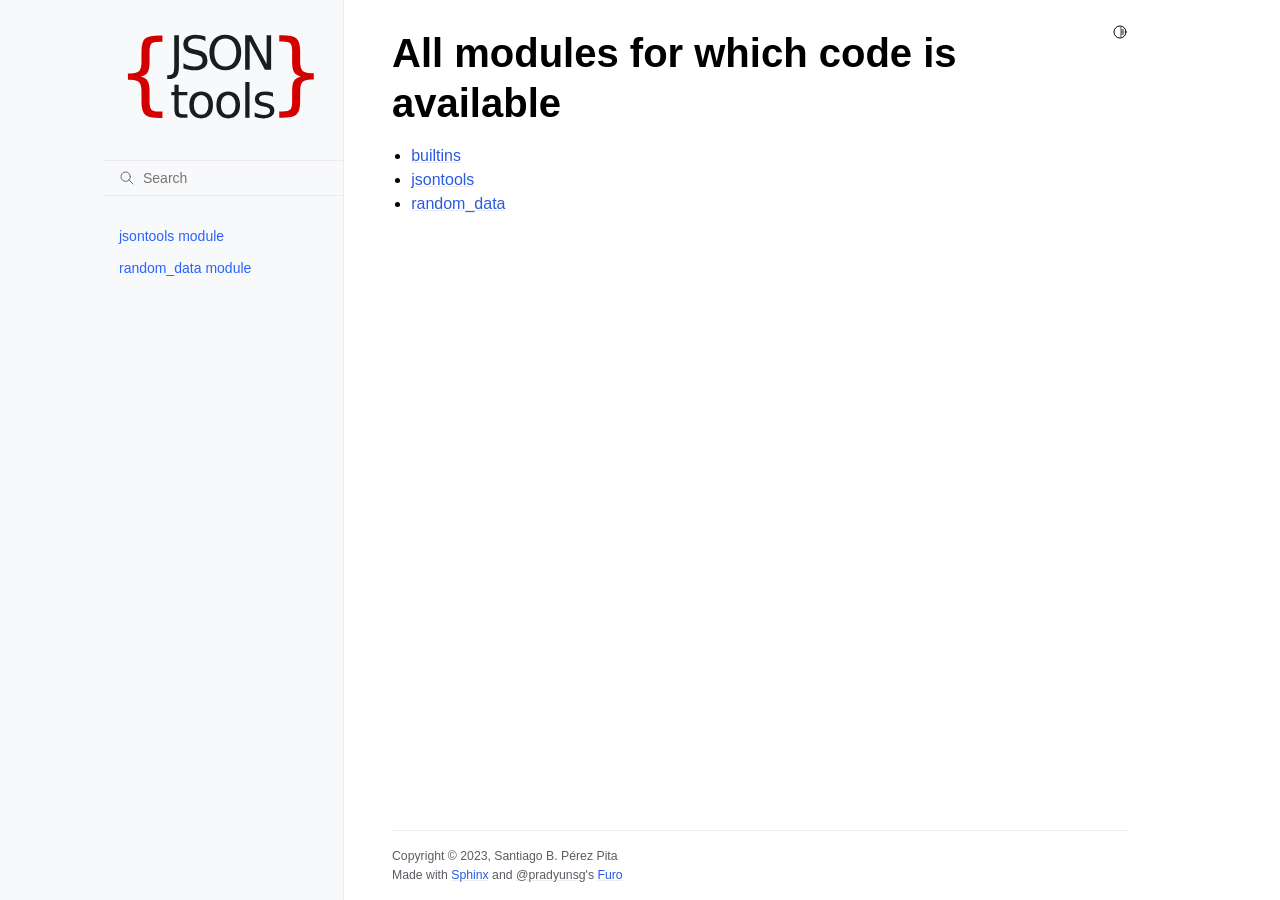
==== commit 8f452ab3: "random_data are all functions. Rebuilt documentation" ====
--- a/docs/_modules/index.html
+++ b/docs/_modules/index.html
@@ -146,7 +146,7 @@
       <div class="sidebar-sticky"><a class="sidebar-brand" href="../index.html">
 
   <div class="sidebar-logo-container">
-    <img class="sidebar-logo" src="../_static/jsontools-logo-optimized.svg" alt="Logo"/>
+    <img class="sidebar-logo" src="../_static/jsontools-logo.svg" alt="Logo"/>
   </div>
 
   <span class="sidebar-brand-text">JSONtools</span>
@@ -157,13 +157,9 @@
   <input type="hidden" name="area" value="default">
 </form>
 <div id="searchbox"></div><div class="sidebar-scroll"><div class="sidebar-tree">
-  <p class="caption" role="heading"><span class="caption-text">Modules:</span></p>
-<ul>
-<li class="toctree-l1 has-children"><a class="reference internal" href="../src/modules.html">src</a><input class="toctree-checkbox" id="toctree-checkbox-1" name="toctree-checkbox-1" role="switch" type="checkbox"/><label for="toctree-checkbox-1"><div class="visually-hidden">Toggle navigation of src</div><i class="icon"><svg><use href="#svg-arrow-right"></use></svg></i></label><ul>
-<li class="toctree-l2"><a class="reference internal" href="../src/jsontools.html">jsontools module</a></li>
-<li class="toctree-l2"><a class="reference internal" href="../src/random_data.html">random_data module</a></li>
-</ul>
-</li>
+  <ul>
+<li class="toctree-l1"><a class="reference internal" href="../src/jsontools.html">jsontools module</a></li>
+<li class="toctree-l1"><a class="reference internal" href="../src/random_data.html">random_data module</a></li>
 </ul>
 
 </div>
